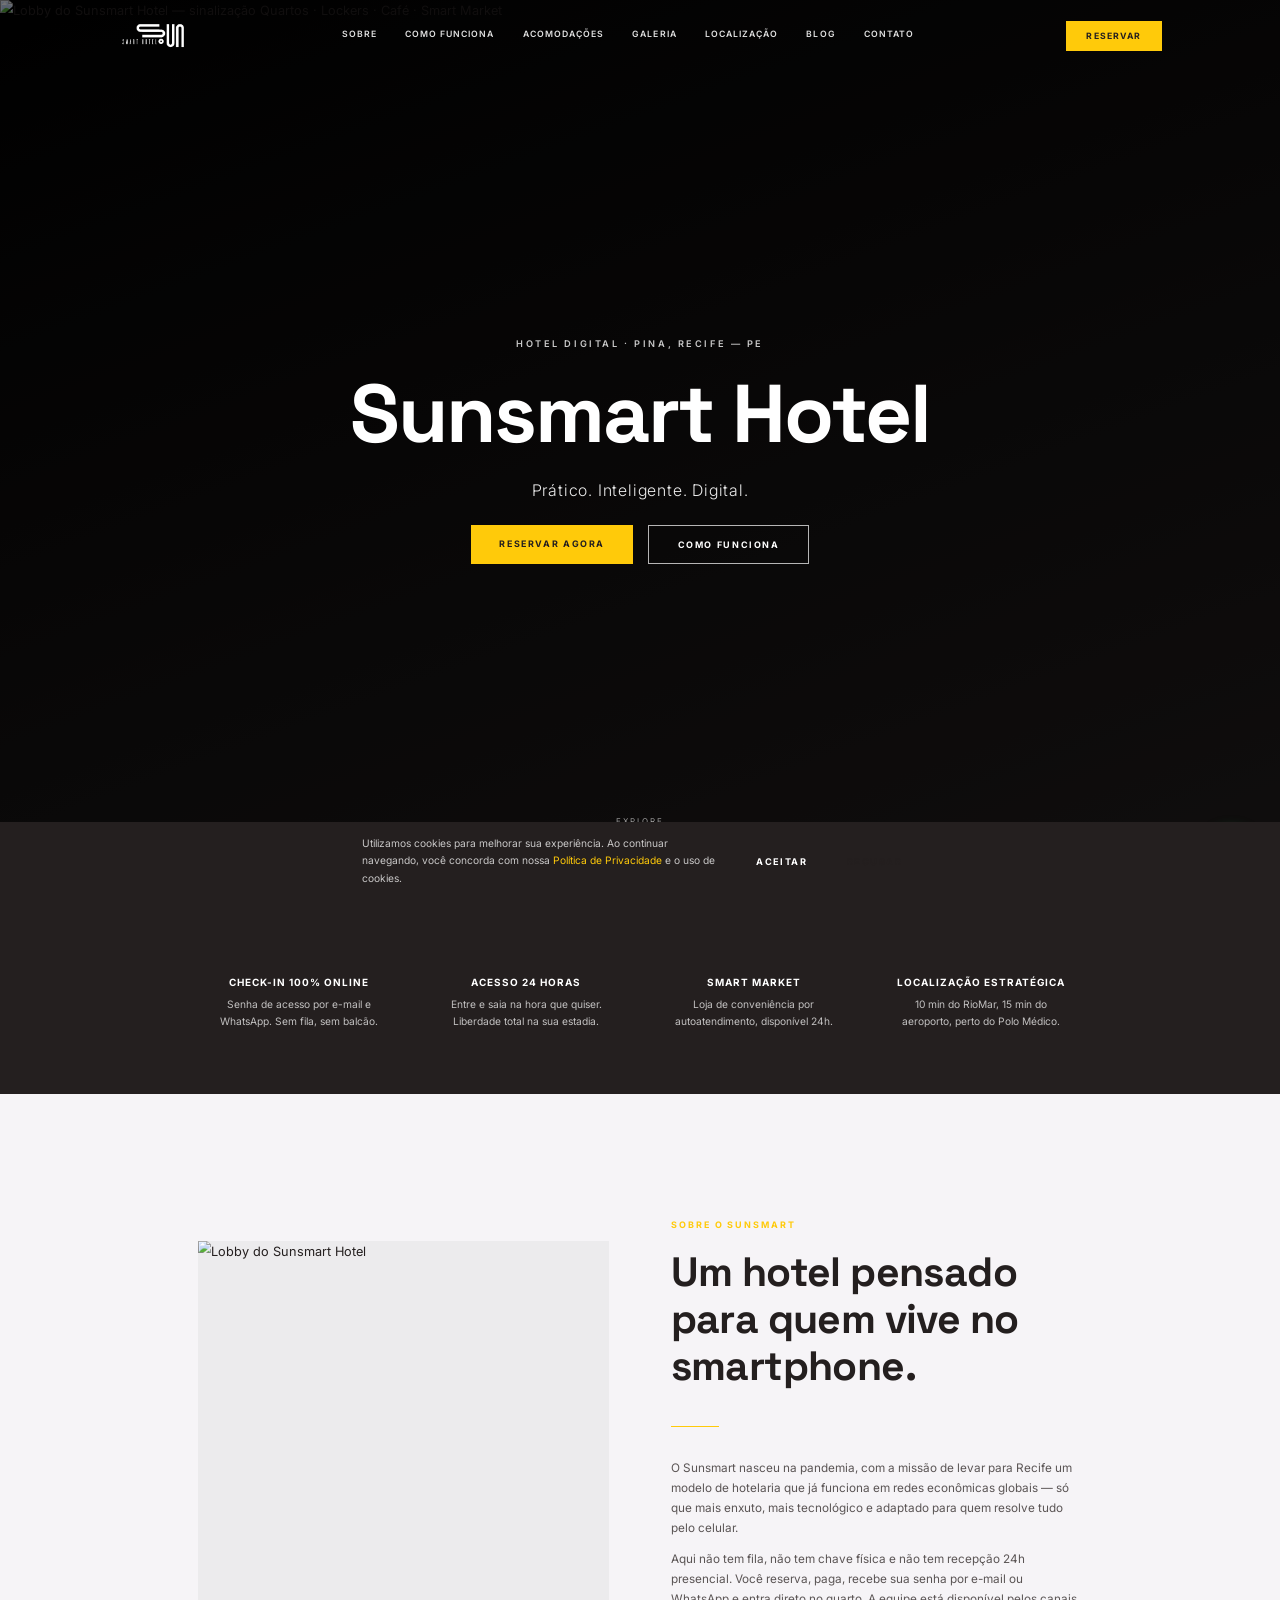
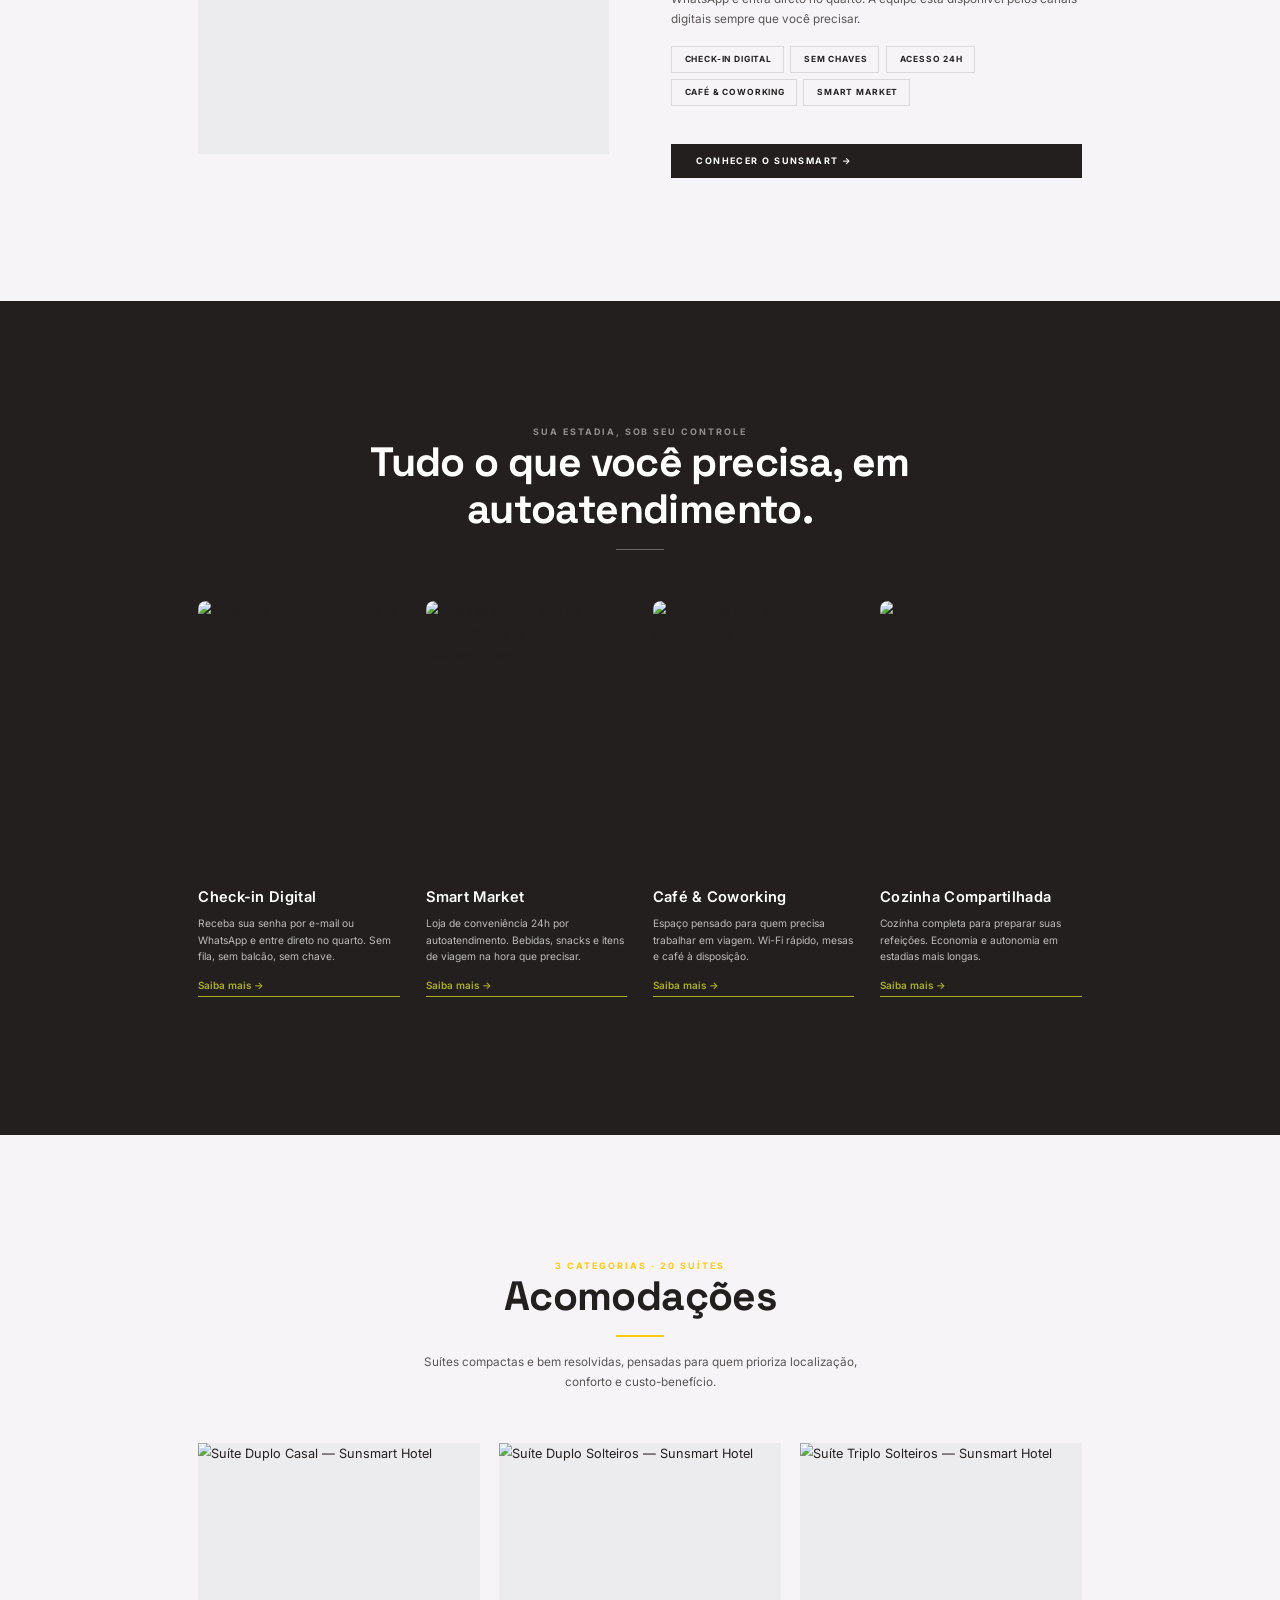
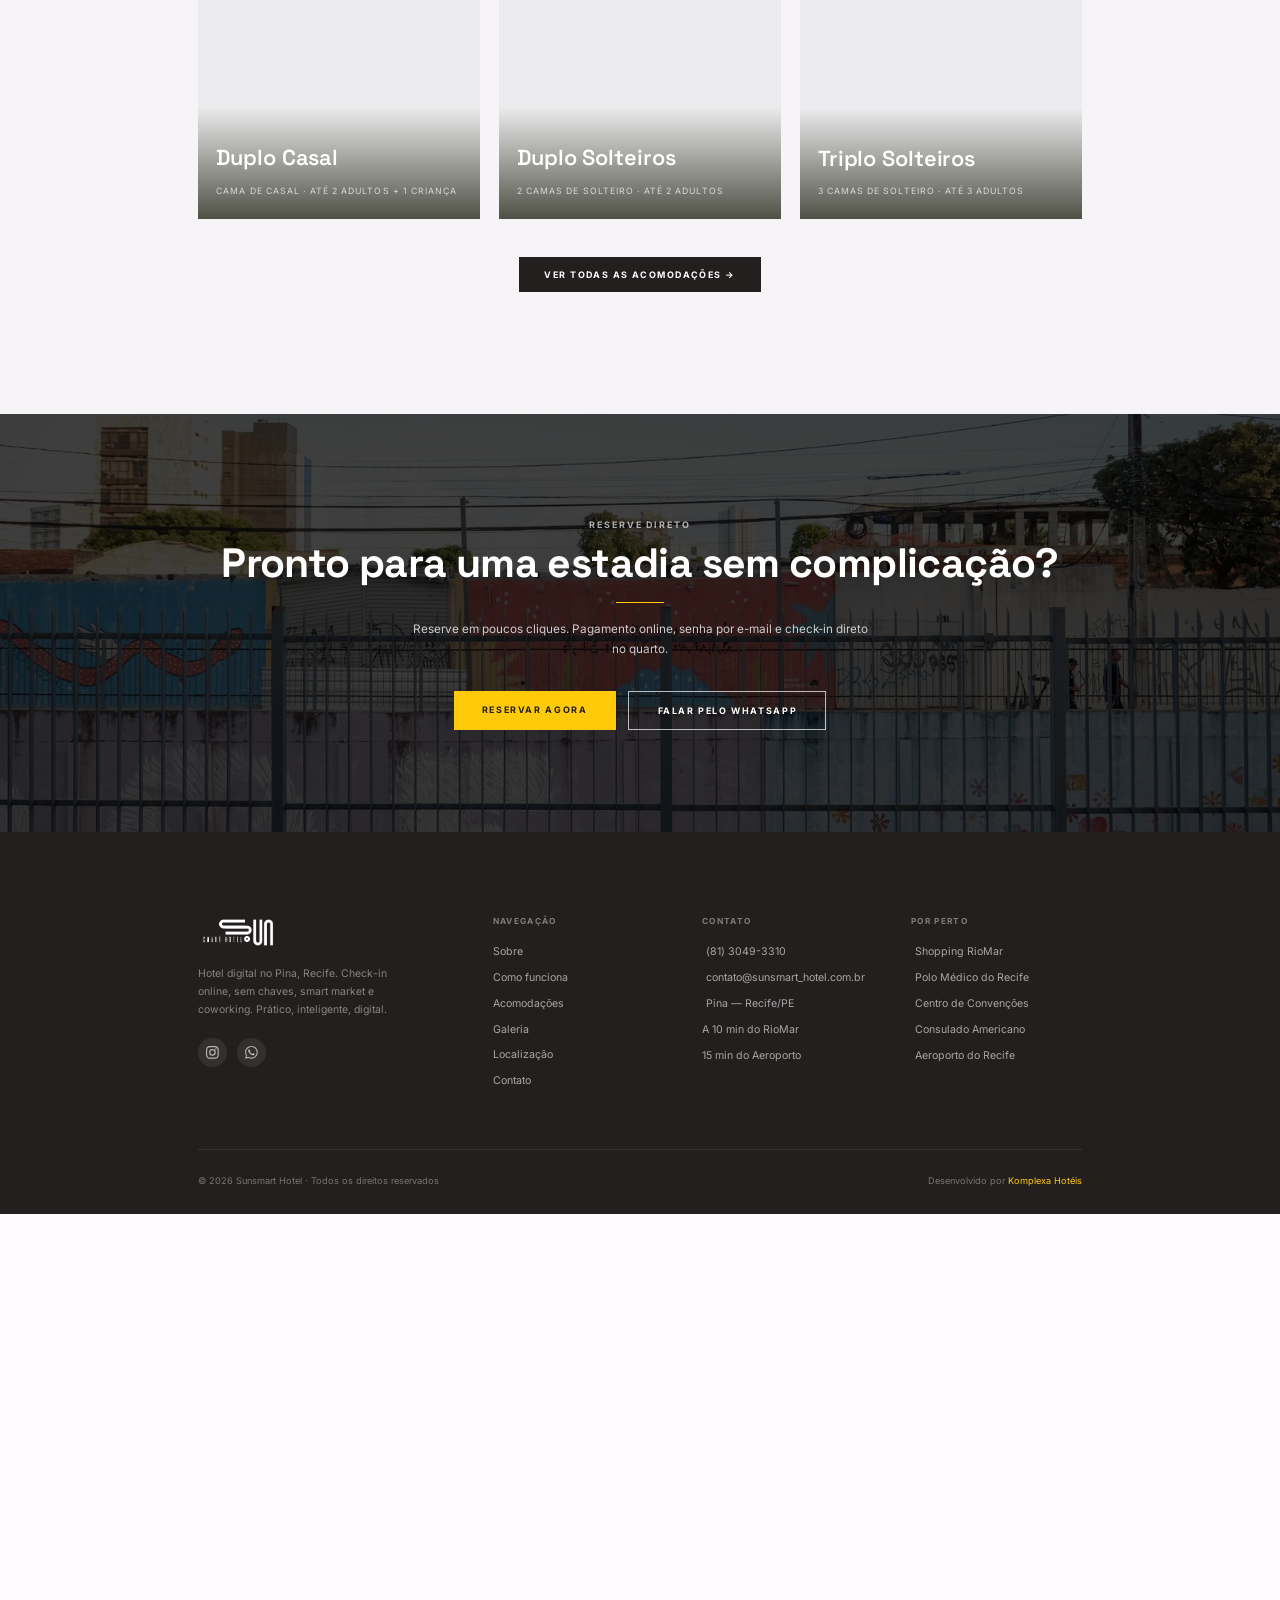
==== index.html @ 0a9ee451 "feat(cta): foto noturna do Sunsmart em todas as dobras de CTA - Gera assets/img/cta-hero.jpg (1600px" ====
<!DOCTYPE html>
<html lang="pt-BR">

<head>
  <meta charset="UTF-8">
  <meta name="viewport" content="width=device-width, initial-scale=1.0">
  <link rel="icon" type="image/svg+xml" href="favicon.svg">
  <title>Sunsmart Hotel | Hotel Digital no Pina, Recife — PE</title>
  <meta name="description"
    content="Hotel digital no Pina, Recife. Check-in 100% online, sem chaves, acesso 24h, smart market, café & coworking. A 10 min do RioMar e 15 min do aeroporto. Reserve direto.">
  <meta property="og:title" content="Sunsmart Hotel | Hotel Digital no Pina, Recife — PE">
  <meta property="og:description"
    content="Hotel digital no Pina, Recife. Check-in 100% online, sem chaves, smart market e coworking. Reserve direto.">
  <meta property="og:image" content="https://www.sunsmarthotel.com.br/assets/img/fotos/01_Fachada_Entrada/IMG_4641.jpg">
  <meta property="og:url" content="https://www.sunsmarthotel.com.br">
  <meta property="og:type" content="website">
  <link rel="canonical" href="https://www.sunsmarthotel.com.br/">
  <meta name="twitter:card" content="summary_large_image">
  <meta property="og:locale" content="pt_BR">
  <meta name="twitter:image" content="https://www.sunsmarthotel.com.br/assets/img/fotos/01_Fachada_Entrada/IMG_4641.jpg">

  <!-- Schema.org -->

  <!-- GTM HEAD -->
  <!-- Inserir GTM quando disponível -->

  <!-- Fontes -->
  <link rel="preconnect" href="https://fonts.googleapis.com">
  <link rel="preconnect" href="https://fonts.gstatic.com" crossorigin>
  <link
    href="https://fonts.googleapis.com/css2?family=Inter:wght@300;400;500;600;700&family=Space+Grotesk:wght@400;500;600;700&display=swap"
    rel="stylesheet">

  <link rel="stylesheet" type="text/css" href="https://unpkg.com/@phosphor-icons/web@2.1.1/src/thin/style.css">
  <link rel="stylesheet" href="assets/css/style.css?v=7">

  <script type="application/ld+json">
{
  "@context": "https://schema.org",
  "@type": "LodgingBusiness",
  "name": "Sunsmart Hotel",
  "description": "Hotel digital no bairro do Pina, Recife. Check-in 100% online, sem chaves, smart market autoatendimento, café & coworking.",
  "url": "https://www.sunsmarthotel.com.br/",
  "telephone": "+55-81-3049-3310",
  "email": "contato@sunsmart_hotel.com.br",
  "image": "https://www.sunsmarthotel.com.br/assets/img/fotos/01_Fachada_Entrada/IMG_4641.jpg",
  "priceRange": "$",
  "numberOfRooms": 20,
  "amenityFeature": [
    {"@type":"LocationFeatureSpecification","name":"Check-in Digital","value":true},
    {"@type":"LocationFeatureSpecification","name":"Acesso 24 horas","value":true},
    {"@type":"LocationFeatureSpecification","name":"Smart Market","value":true},
    {"@type":"LocationFeatureSpecification","name":"Café & Coworking","value":true},
    {"@type":"LocationFeatureSpecification","name":"Cozinha Compartilhada","value":true},
    {"@type":"LocationFeatureSpecification","name":"Wi-Fi","value":true}
  ],
  "address": {
    "@type": "PostalAddress",
    "addressLocality": "Pina",
    "addressRegion": "Recife - PE",
    "addressCountry": "BR"
  },
  "sameAs": ["https://www.instagram.com/sunsmart_hotel"]
}
</script>
</head>

<body>

  <!-- GTM BODY -->
  <!-- Inserir GTM quando disponível -->

  <!-- ═══ HEADER ═══ -->
  <header class="hdr hero-mode" id="hdr">
    <div class="hdr-inner">
      <a href="index.html" class="logo"><img src="assets/img/logo.png" alt="Sunsmart Hotel" class="logo-img">
      </a>
      <nav class="nav">
        <a href="sobre/">Sobre</a>
        <a href="experiencia/">Como funciona</a>
        <a href="acomodacoes/">Acomodações</a>
        <a href="galeria/">Galeria</a>
        <a href="localizacao/">Localização</a>
        <a href="blog/">Blog</a>
        <a href="contato/">Contato</a>
      </nav>
      <a href="#" onclick="openBooking();return false" class="hdr-btn">Reservar</a>
      <button class="ham" id="ham" aria-label="Menu" aria-expanded="false">
        <span></span><span></span><span></span>
      </button>
    </div>
  </header>

  <div class="mobnav" id="mobnav">
    <a href="sobre/" onclick="closeMob()">Sobre</a>
    <a href="experiencia/" onclick="closeMob()">Como funciona</a>
    <a href="acomodacoes/" onclick="closeMob()">Acomodações</a>
    <a href="galeria/" onclick="closeMob()">Galeria</a>
    <a href="localizacao/" onclick="closeMob()">Localização</a>
    <a href="blog/" onclick="closeMob()">Blog</a>
    <a href="contato/" onclick="closeMob()">Contato</a>
    <a href="#" class="btn-gold" style="margin-top:1rem"
      onclick="closeMob();openBooking();return false">Reservar Agora</a>
  </div>

  <!-- ═══ HERO ═══ -->
  <section class="hero" id="hero">
    <div class="hero-bg">
      <img src="assets/img/fotos/04_Lobby_Hall/IMG_4531.jpg" alt="Lobby do Sunsmart Hotel — sinalização Quartos · Lockers · Café · Smart Market" fetchpriority="high"
        class="loaded">
    </div>
    <div class="hero-ov"></div>
    <div class="hero-c">
      <span class="hero-overline">Hotel Digital · Pina, Recife — PE</span>
      <h1 class="hero-title">Sunsmart Hotel</h1>
      <p class="hero-sub">Prático. Inteligente. Digital.</p>
      <div class="hero-ctas">
        <a href="#" onclick="openBooking();return false" class="btn-gold">Reservar Agora</a>
        <a href="experiencia/" class="btn-outline-w">Como funciona</a>
      </div>
    </div>
    <a href="#strip" class="hero-scroll" aria-label="Explorar">
      <span class="hero-scroll-label">Explore</span>
      <div class="hero-scroll-line"></div>
    </a>
  </section>

  <!-- ═══ STRIP DE HIGHLIGHTS ═══ -->
  <div class="strip" id="strip">
    <div class="container">
      <div class="strip-g">
        <div class="strip-i">
          <div class="s-icon"><i class="ph-thin ph-device-mobile"></i></div>
          <h4>Check-in 100% Online</h4>
          <p>Senha de acesso por e-mail e WhatsApp. Sem fila, sem balcão.</p>
        </div>
        <div class="strip-i">
          <div class="s-icon"><i class="ph-thin ph-clock"></i></div>
          <h4>Acesso 24 horas</h4>
          <p>Entre e saia na hora que quiser. Liberdade total na sua estadia.</p>
        </div>
        <div class="strip-i">
          <div class="s-icon"><i class="ph-thin ph-storefront"></i></div>
          <h4>Smart Market</h4>
          <p>Loja de conveniência por autoatendimento, disponível 24h.</p>
        </div>
        <div class="strip-i">
          <div class="s-icon"><i class="ph-thin ph-map-pin"></i></div>
          <h4>Localização Estratégica</h4>
          <p>10 min do RioMar, 15 min do aeroporto, perto do Polo Médico.</p>
        </div>
      </div>
    </div>
  </div>

  <!-- ═══ SOBRE PREVIEW ═══ -->
  <section style="background:var(--surface)">
    <div class="container">
      <div class="ab-grid">
        <div class="ab-img">
          <img src="assets/img/fotos/04_Lobby_Hall/IMG_4552.jpg" alt="Lobby do Sunsmart Hotel" loading="lazy" class="parallax">
        </div>
        <div class="ab-txt">
          <p class="overline">Sobre o Sunsmart</p>
          <h2>Um hotel pensado para quem vive no smartphone.</h2>
          <div class="divider" style="margin:1.5rem 0"></div>
          <p>O Sunsmart nasceu na pandemia, com a missão de levar para Recife um modelo de hotelaria que já funciona em redes econômicas globais — só que mais enxuto, mais tecnológico e adaptado para quem resolve tudo pelo celular.</p>
          <p>Aqui não tem fila, não tem chave física e não tem recepção 24h presencial. Você reserva, paga, recebe sua senha por e-mail ou WhatsApp e entra direto no quarto. A equipe está disponível pelos canais digitais sempre que você precisar.</p>
          <div class="badges">
            <span class="badge"><i class="ph-thin ph-device-mobile"></i> Check-in Digital</span>
            <span class="badge"><i class="ph-thin ph-key"></i> Sem Chaves</span>
            <span class="badge"><i class="ph-thin ph-clock"></i> Acesso 24h</span>
            <span class="badge"><i class="ph-thin ph-coffee"></i> Café & Coworking</span>
            <span class="badge"><i class="ph-thin ph-storefront"></i> Smart Market</span>
          </div>
          <a href="sobre/" class="btn-green" style="display:inline-block;margin-top:2rem">Conhecer o Sunsmart →</a>
        </div>
      </div>
    </div>
  </section>

  <!-- ═══ COMO FUNCIONA PREVIEW ═══ -->
  <section class="exp-section" style="background:var(--text)">
    <div class="container">
      <div class="sec-head c">
        <p class="overline" style="color:rgba(255,255,255,.5)">Sua estadia, sob seu controle</p>
        <h2 style="color:#fff">Tudo o que você precisa, em autoatendimento.</h2>
        <div class="divider cx" style="background:rgba(255,255,255,.3)"></div>
      </div>
      <div class="exp-cards">
        <div class="exp-card">
          <div class="exp-card-img">
            <img src="assets/img/fotos/03_Acesso_Recepcao_Virtual/IMG_4634.jpg" alt="Recepção virtual com totem de check-in" loading="lazy">
          </div>
          <div class="exp-card-body">
            <h3>Check-in Digital</h3>
            <p>Receba sua senha por e-mail ou WhatsApp e entre direto no quarto. Sem fila, sem balcão, sem chave.</p>
            <a href="experiencia/" class="exp-card-link">Saiba mais →</a>
          </div>
        </div>
        <div class="exp-card">
          <div class="exp-card-img">
            <img src="assets/img/fotos/06_Smart_Market/IMG_4523.jpg" alt="Smart Market — loja de conveniência por autoatendimento" loading="lazy">
          </div>
          <div class="exp-card-body">
            <h3>Smart Market</h3>
            <p>Loja de conveniência 24h por autoatendimento. Bebidas, snacks e itens de viagem na hora que precisar.</p>
            <a href="experiencia/" class="exp-card-link">Saiba mais →</a>
          </div>
        </div>
        <div class="exp-card">
          <div class="exp-card-img">
            <img src="assets/img/fotos/05_Cafe_Coworking/IMG_4473.jpg" alt="Espaço de café e coworking do Sunsmart" loading="lazy">
          </div>
          <div class="exp-card-body">
            <h3>Café & Coworking</h3>
            <p>Espaço pensado para quem precisa trabalhar em viagem. Wi-Fi rápido, mesas e café à disposição.</p>
            <a href="experiencia/" class="exp-card-link">Saiba mais →</a>
          </div>
        </div>
        <div class="exp-card">
          <div class="exp-card-img">
            <img src="assets/img/fotos/07_Cozinha_Comum/IMG_4761.jpg" alt="Cozinha compartilhada equipada" loading="lazy">
          </div>
          <div class="exp-card-body">
            <h3>Cozinha Compartilhada</h3>
            <p>Cozinha completa para preparar suas refeições. Economia e autonomia em estadias mais longas.</p>
            <a href="experiencia/" class="exp-card-link">Saiba mais →</a>
          </div>
        </div>
      </div>
    </div>
  </section>

  <!-- ═══ QUARTOS PREVIEW ═══ -->
  <section style="background:var(--surface)">
    <div class="container">
      <div class="sec-head c">
        <p class="overline">3 Categorias · 20 suítes</p>
        <h2>Acomodações</h2>
        <div class="divider cx"></div>
        <p>Suítes compactas e bem resolvidas, pensadas para quem prioriza localização, conforto e custo-benefício.</p>
      </div>
      <div class="rp-g">
        <a href="acomodacoes/" class="rp-c">
          <img src="assets/img/fotos/11_Quartos/IMG_4884.jpg" alt="Suíte Duplo Casal — Sunsmart Hotel" loading="lazy">
          <div class="rp-info">
            <h3>Duplo Casal</h3>
            <span>Cama de casal · até 2 adultos + 1 criança</span>
          </div>
        </a>
        <a href="acomodacoes/" class="rp-c">
          <img src="assets/img/fotos/11_Quartos/IMG_4972.jpg" alt="Suíte Duplo Solteiros — Sunsmart Hotel" loading="lazy">
          <div class="rp-info">
            <h3>Duplo Solteiros</h3>
            <span>2 camas de solteiro · até 2 adultos</span>
          </div>
        </a>
        <a href="acomodacoes/" class="rp-c">
          <img src="assets/img/fotos/11_Quartos/IMG_5036.jpg" alt="Suíte Triplo Solteiros — Sunsmart Hotel" loading="lazy">
          <div class="rp-info">
            <h3>Triplo Solteiros</h3>
            <span>3 camas de solteiro · até 3 adultos</span>
          </div>
        </a>
      </div>
      <div style="text-align:center;margin-top:3rem">
        <a href="acomodacoes/" class="btn-green">Ver Todas as Acomodações →</a>
      </div>
    </div>
  </section>

  <!-- ═══ CTA SEÇÃO ═══ -->
  <section class="cta-hero">
    <img src="assets/img/cta-hero.jpg" alt="Sunsmart Hotel à noite — Pina, Recife" class="cta-hero-bg loaded">
    <div class="cta-hero-ov"></div>
    <div class="container" style="position:relative;z-index:2;text-align:center">
      <p class="overline" style="color:rgba(255,255,255,.65);text-align:center;display:block;margin:0 auto">Reserve direto</p>
      <h2 style="color:#fff;margin:.6rem auto 1rem;text-align:center">Pronto para uma estadia sem complicação?</h2>
      <div class="divider cx" style="background:var(--cta)"></div>
      <p style="color:rgba(255,255,255,.78);margin:1.2rem auto 2.5rem;text-align:center">Reserve em poucos cliques. Pagamento online, senha por e-mail e check-in direto no quarto.</p>
      <div style="display:flex;gap:1rem;justify-content:center;flex-wrap:wrap">
        <a href="#" onclick="openBooking();return false" class="btn-gold">Reservar Agora</a>
        <a class="btn-outline-w" href="https://wa.me/558130493310" target="_blank" rel="noopener">Falar pelo WhatsApp</a>
      </div>
    </div>
  </section>

  <!-- ═══ FOOTER ═══ -->
  <footer>
    <div class="container">
      <div class="ft-grid">
        <div class="ft-brand">
          <a href="index.html" class="logo"><img src="assets/img/logo.png" alt="Sunsmart Hotel" class="logo-img"></a>
          <p>Hotel digital no Pina, Recife. Check-in online, sem chaves, smart market e coworking. Prático, inteligente, digital.</p>
          <div class="ft-social">
            <a href="https://instagram.com/sunsmart_hotel" target="_blank" rel="noopener" aria-label="Instagram">
              <svg width="16" height="16" viewBox="0 0 24 24" fill="currentColor">
                <path
                  d="M12 2.163c3.204 0 3.584.012 4.85.07 3.252.148 4.771 1.691 4.919 4.919.058 1.265.069 1.645.069 4.849 0 3.205-.012 3.584-.069 4.849-.149 3.225-1.664 4.771-4.919 4.919-1.266.058-1.644.07-4.85.07-3.204 0-3.584-.012-4.849-.07-3.26-.149-4.771-1.699-4.919-4.92-.058-1.265-.07-1.644-.07-4.849 0-3.204.013-3.583.07-4.849.149-3.227 1.664-4.771 4.919-4.919 1.266-.057 1.645-.069 4.849-.069zM12 0C8.741 0 8.333.014 7.053.072 2.695.272.273 2.69.073 7.052.014 8.333 0 8.741 0 12c0 3.259.014 3.668.072 4.948.2 4.358 2.618 6.78 6.98 6.98C8.333 23.986 8.741 24 12 24c3.259 0 3.668-.014 4.948-.072 4.354-.2 6.782-2.618 6.979-6.98.059-1.28.073-1.689.073-4.948 0-3.259-.014-3.667-.072-4.947-.196-4.354-2.617-6.78-6.979-6.98C15.668.014 15.259 0 12 0zm0 5.838a6.162 6.162 0 100 12.324 6.162 6.162 0 000-12.324zM12 16a4 4 0 110-8 4 4 0 010 8zm6.406-11.845a1.44 1.44 0 100 2.881 1.44 1.44 0 000-2.881z" />
              </svg>
            </a>
            <a href="https://wa.me/558130493310" target="_blank" rel="noopener" aria-label="WhatsApp">
              <svg width="16" height="16" viewBox="0 0 24 24" fill="currentColor">
                <path
                  d="M17.472 14.382c-.297-.149-1.758-.867-2.03-.967-.273-.099-.471-.148-.67.15-.197.297-.767.966-.94 1.164-.173.199-.347.223-.644.075-.297-.15-1.255-.463-2.39-1.475-.883-.788-1.48-1.761-1.653-2.059-.173-.297-.018-.458.13-.606.134-.133.298-.347.446-.52.149-.174.198-.298.298-.497.099-.198.05-.371-.025-.52-.075-.149-.669-1.612-.916-2.207-.242-.579-.487-.5-.669-.51-.173-.008-.371-.01-.57-.01-.198 0-.52.074-.792.372-.272.297-1.04 1.016-1.04 2.479 0 1.462 1.065 2.875 1.213 3.074.149.198 2.096 3.2 5.077 4.487.709.306 1.262.489 1.694.625.712.227 1.36.195 1.871.118.571-.085 1.758-.719 2.006-1.413.248-.694.248-1.289.173-1.413-.074-.124-.272-.198-.57-.347m-5.421 7.403h-.004a9.87 9.87 0 01-5.031-1.378l-.361-.214-3.741.982.998-3.648-.235-.374a9.86 9.86 0 01-1.51-5.26c.001-5.45 4.436-9.884 9.888-9.884 2.64 0 5.122 1.03 6.988 2.898a9.825 9.825 0 012.893 6.994c-.003 5.45-4.437 9.884-9.885 9.884m8.413-18.297A11.815 11.815 0 0012.05 0C5.495 0 .16 5.335.157 11.892c0 2.096.547 4.142 1.588 5.945L.057 24l6.305-1.654a11.882 11.882 0 005.683 1.448h.005c6.554 0 11.89-5.335 11.893-11.893a11.821 11.821 0 00-3.48-8.413z" />
              </svg>
            </a>
          </div>
        </div>
        <div class="ft-col">
          <h4>Navegação</h4>
          <a href="sobre/">Sobre</a>
          <a href="experiencia/">Como funciona</a>
          <a href="acomodacoes/">Acomodações</a>
          <a href="galeria/">Galeria</a>
          <a href="localizacao/">Localização</a>
          <a href="contato/">Contato</a>
        </div>
        <div class="ft-col">
          <h4>Contato</h4>
          <span><i class="ph-thin ph-phone"></i> (81) 3049-3310</span>
          <span><i class="ph-thin ph-envelope-simple"></i> contato@sunsmart_hotel.com.br</span>
          <span><i class="ph-thin ph-map-pin"></i> Pina — Recife/PE</span>
          <span>A 10 min do RioMar</span>
          <span>15 min do Aeroporto</span>
        </div>
        <div class="ft-col">
          <h4>Por Perto</h4>
          <span><i class="ph-thin ph-shopping-bag"></i> Shopping RioMar</span>
          <span><i class="ph-thin ph-first-aid"></i> Polo Médico do Recife</span>
          <span><i class="ph-thin ph-buildings"></i> Centro de Convenções</span>
          <span><i class="ph-thin ph-bank"></i> Consulado Americano</span>
          <span><i class="ph-thin ph-airplane-takeoff"></i> Aeroporto do Recife</span>
        </div>
      </div>
      <div class="ft-bottom">
        <p>© 2026 Sunsmart Hotel · Todos os direitos reservados</p>
        <p>Desenvolvido por <a href="https://komplexahoteis.com" target="_blank" rel="noopener">Komplexa Hotéis</a></p>
      </div>
    </div>
  </footer>

  <!-- ═══ WHATSAPP BOTÃO FLUTUANTE ═══ -->
  <a class="wa-btn" href="https://wa.me/558130493310" target="_blank" rel="noopener" aria-label="Falar pelo WhatsApp">
    <svg viewBox="0 0 24 24">
      <path
        d="M17.472 14.382c-.297-.149-1.758-.867-2.03-.967-.273-.099-.471-.148-.67.15-.197.297-.767.966-.94 1.164-.173.199-.347.223-.644.075-.297-.15-1.255-.463-2.39-1.475-.883-.788-1.48-1.761-1.653-2.059-.173-.297-.018-.458.13-.606.134-.133.298-.347.446-.52.149-.174.198-.298.298-.497.099-.198.05-.371-.025-.52-.075-.149-.669-1.612-.916-2.207-.242-.579-.487-.5-.669-.51-.173-.008-.371-.01-.57-.01-.198 0-.52.074-.792.372-.272.297-1.04 1.016-1.04 2.479 0 1.462 1.065 2.875 1.213 3.074.149.198 2.096 3.2 5.077 4.487.709.306 1.262.489 1.694.625.712.227 1.36.195 1.871.118.571-.085 1.758-.719 2.006-1.413.248-.694.248-1.289.173-1.413-.074-.124-.272-.198-.57-.347m-5.421 7.403h-.004a9.87 9.87 0 01-5.031-1.378l-.361-.214-3.741.982.998-3.648-.235-.374a9.86 9.86 0 01-1.51-5.26c.001-5.45 4.436-9.884 9.888-9.884 2.64 0 5.122 1.03 6.988 2.898a9.825 9.825 0 012.893 6.994c-.003 5.45-4.437 9.884-9.885 9.884m8.413-18.297A11.815 11.815 0 0012.05 0C5.495 0 .16 5.335.157 11.892c0 2.096.547 4.142 1.588 5.945L.057 24l6.305-1.654a11.882 11.882 0 005.683 1.448h.005c6.554 0 11.89-5.335 11.893-11.893a11.821 11.821 0 00-3.48-8.413z" />
    </svg>
  </a>

  <!-- ═══ COOKIE BANNER ═══ -->
  <div class="ck" id="cookieBanner">
    <div class="ck-in">
      <p>Utilizamos cookies para melhorar sua experiência. Ao continuar navegando, você concorda com nossa <a
          href="#">Política de Privacidade</a> e o uso de cookies.</p>
      <div style="display:flex;gap:.6rem;flex-shrink:0">
        <button class="btn-green" style="font-size:.72rem;padding:.5rem 1.2rem"
          onclick="acceptCookies()">Aceitar</button>
        <button class="btn-outline" style="font-size:.72rem;padding:.5rem 1.2rem"
          onclick="declineCookies()">Recusar</button>
      </div>
    </div>
  </div>

  <script src="assets/js/main.js"></script>
</body>

</html>
---- assets/css/style.css ----
/* ============================================================
   SUNSMART HOTEL — style.css
   Hotel digital · Pina, Recife — PE
   ============================================================ */

/* ── RESET ── */
*, *::before, *::after { margin: 0; padding: 0; box-sizing: border-box; }
html { scroll-behavior: auto; zoom: 0.8; }
body {
  background: var(--bg); color: var(--text);
  font-family: var(--font-body); overflow-x: hidden;
  -webkit-font-smoothing: antialiased; line-height: 1.7;
}
img, video { max-width: 100%; display: block; object-fit: cover; }
a { color: inherit; text-decoration: none; }
button { cursor: pointer; }

/* ── TOKENS ── */
:root {
  --accent:       #241F1F;
  --accent-hover: #000000;
  --accent-rgb:   36, 31, 31;
  --accent-soft:  rgba(36,31,31,.06);
  --cta:          #FFCA0A;
  --cta-hover:    #e6b400;
  --cta-rgb:      255,202,10;
  --bg:           #FEFCFF;
  --bg-rgb:       254,252,255;
  --surface:      #f6f4f7;
  --surface-light:#ecebed;
  --text:         #241F1F;
  --text-muted:   #5a5454;
  --border:       rgba(36,31,31,.12);
  --shadow:       0 4px 24px rgba(0,0,0,.07);
  --shadow-lg:    0 12px 48px rgba(0,0,0,.13);
  --hero-overlay: linear-gradient(to bottom,rgba(20,18,18,.55) 0%,rgba(20,18,18,.65) 40%,rgba(20,18,18,.88) 100%);
  --font-display: 'Space Grotesk', system-ui, sans-serif;
  --font-body:    'Inter', system-ui, sans-serif;
  --space-xs: clamp(.5rem,1vw,.75rem);
  --space-sm: clamp(1rem,2vw,1.5rem);
  --space-md: clamp(2rem,4vw,3rem);
  --space-lg: clamp(4rem,8vw,6rem);
  --space-xl: clamp(6rem,12vw,10rem);
  --space-xxl:clamp(8rem,15vw,14rem);
  --ease: cubic-bezier(.25,.46,.45,.94);
}

/* ── TIPOGRAFIA ── */
h1 { font-family:var(--font-display); font-size:clamp(2.6rem,6vw,5rem); font-weight:700; line-height:1.05; letter-spacing:-.02em; }
h2 { font-family:var(--font-display); font-size:clamp(1.9rem,4vw,3.2rem); font-weight:700; line-height:1.15; letter-spacing:-.015em; }
h3 { font-family:var(--font-display); font-size:clamp(1.2rem,2.2vw,1.7rem); font-weight:600; letter-spacing:-.005em; }
h4 { font-family:var(--font-body); font-size:.78rem; font-weight:700; letter-spacing:.08em; text-transform:uppercase; }
.overline { font-family:var(--font-body); font-size:.7rem; letter-spacing:.22em; text-transform:uppercase; color:var(--cta); font-weight:700; }
p { font-size:clamp(.92rem,1.1vw,1.02rem); line-height:1.7; color:var(--text-muted); max-width:65ch; }

/* ── LAYOUT ── */
section { padding:var(--space-xl) 0; }
.container { max-width:1200px; margin:0 auto; padding:0 clamp(1.5rem,4vw,3rem); }
.sec-head { margin-bottom:clamp(2.5rem,5vw,4rem); }
.sec-head.c { text-align:center; }
.sec-head.c p { margin:0 auto; }

/* ── DIVIDERS ── */
.divider { width:60px; height:1.5px; background:var(--cta); transform-origin:left center; }
.divider.cx { margin:1.2rem auto; transform-origin:center; }

/* ── LAZY LOAD ── */
img { opacity:0; transition:opacity .6s ease; }
img.loaded { opacity:1; }

/* ── PLACEHOLDER QUANDO SEM FOTO ── */
.hero-bg img { background:linear-gradient(160deg,#000000 0%,#241F1F 100%); }
.pg-hero > img { background:linear-gradient(160deg,#000000 0%,#241F1F 60%); }
.ab-img img,.sobre-img-big img,.sobre-img-sm img,.rc-img img,.rp-c img,.gi img,.dp-img img { background:var(--surface-light); }

/* ── BOTÕES ── */
.btn-primary { display:inline-block; background:var(--accent); color:#fff; padding:.85rem 2.2rem; font-family:var(--font-body); font-size:.7rem; letter-spacing:.18em; text-transform:uppercase; font-weight:700; transition:background .3s; border:none; }
.btn-primary:hover { background:var(--accent-hover); }
.btn-gold { display:inline-block; background:var(--cta); color:var(--accent); padding:.85rem 2.2rem; font-family:var(--font-body); font-size:.7rem; letter-spacing:.18em; text-transform:uppercase; font-weight:700; transition:background .3s; border:none; }
.btn-gold:hover { background:var(--cta-hover); }
.btn-green { display:inline-block; background:var(--accent); color:#fff; padding:.75rem 2rem; font-family:var(--font-body); font-size:.7rem; letter-spacing:.16em; text-transform:uppercase; font-weight:700; transition:background .3s; border:none; }
.btn-green:hover { background:var(--accent-hover); }
.btn-outline { display:inline-block; background:transparent; color:var(--accent); padding:.75rem 2rem; font-family:var(--font-body); font-size:.7rem; letter-spacing:.16em; text-transform:uppercase; font-weight:700; border:1.5px solid var(--accent); transition:all .3s; }
.btn-outline:hover { background:var(--accent); color:#fff; }
.btn-outline-w { display:inline-block; background:transparent; color:#fff; padding:.85rem 2.2rem; font-family:var(--font-body); font-size:.7rem; letter-spacing:.18em; text-transform:uppercase; font-weight:700; border:1.5px solid rgba(255,255,255,.7); transition:all .3s; }
.btn-outline-w:hover { background:#fff; color:var(--accent); }

/* ── HEADER ── */
.hdr { position:fixed; top:0; left:0; right:0; z-index:1000; padding:1.5rem 0; transition:all .4s var(--ease); }
.hdr.hero-mode { background:transparent; }
.hdr.solid { background:rgba(var(--bg-rgb),.97); backdrop-filter:blur(20px); padding:.9rem 0; box-shadow:0 1px 0 var(--border); }
.hdr-inner { max-width:1400px; margin:0 auto; padding:0 clamp(1.5rem,4vw,3rem); display:flex; align-items:center; justify-content:space-between; }
.logo { font-family:var(--font-display); font-size:1.4rem; font-weight:700; letter-spacing:-.01em; color:#fff; transition:color .4s; display:flex; align-items:center; }
.logo .logo-img { height:42px; width:auto; opacity:1; filter:brightness(0) invert(1); transition:filter .4s; }
.hdr.solid .logo { color:var(--accent); }
.hdr.solid .logo .logo-img { filter:none; }
.nav { display:flex; gap:2.2rem; }
.nav a { font-family:var(--font-body); font-size:.68rem; letter-spacing:.12em; text-transform:uppercase; font-weight:600; color:rgba(255,255,255,.88); position:relative; padding-bottom:4px; transition:color .3s; }
.hdr.solid .nav a { color:var(--text); }
.nav a::after { content:''; position:absolute; bottom:0; left:0; width:0; height:1px; background:var(--cta); transition:width .3s; }
.nav a:hover::after { width:100%; }
.hdr-btn { background:var(--cta); color:var(--accent); border:none; padding:.6rem 1.6rem; font-family:var(--font-body); font-size:.68rem; letter-spacing:.14em; text-transform:uppercase; font-weight:700; cursor:pointer; transition:background .3s; text-decoration:none; display:inline-block; }
.hdr-btn:hover { background:var(--cta-hover); }
.ham { display:none; flex-direction:column; gap:5px; background:none; border:none; cursor:pointer; padding:.5rem; }
.ham span { width:26px; height:1.5px; background:#fff; transition:all .3s; }
.hdr.solid .ham span { background:var(--text); }
.ham.open span:nth-child(1) { transform:rotate(45deg) translate(5px,4px); }
.ham.open span:nth-child(2) { opacity:0; }
.ham.open span:nth-child(3) { transform:rotate(-45deg) translate(5px,-4px); }
.mobnav { position:fixed; inset:0; z-index:999; background:var(--bg); display:flex; flex-direction:column; align-items:center; justify-content:center; gap:1.8rem; opacity:0; visibility:hidden; transition:all .4s var(--ease); padding:2rem; }
.mobnav.open { opacity:1; visibility:visible; }
.mobnav a { font-family:var(--font-display); font-size:clamp(1.4rem,3.5vw,2rem); font-weight:700; letter-spacing:-.01em; color:var(--text); transition:color .2s; }
.mobnav a:hover { color:var(--accent); }
.mobnav .btn-gold { font-family:var(--font-body)!important; font-size:.75rem!important; letter-spacing:.18em!important; padding:.85rem 2rem!important; }

/* ── HERO ── */
/* ── HERO ── */
.hero { position:relative; height:calc(100vh / 0.8); min-height:600px; display:flex; flex-direction:column; align-items:center; justify-content:center; overflow:hidden; }
.hero-bg { position:absolute; inset:0; }
.hero-bg img { width:100%; height:100%; object-fit:cover; opacity:1; }
.hero-ov { position:absolute; inset:0; background:rgba(0,0,0,.55); }
.hero-c { position:relative; z-index:2; display:flex; flex-direction:column; align-items:center; text-align:center; padding:0 clamp(1.5rem,4vw,3rem); width:100%; gap:clamp(1.4rem,3vh,2.2rem); }
.hero-overline { font-family:var(--font-body); font-size:.72rem; letter-spacing:.28em; text-transform:uppercase; color:rgba(255,255,255,.78); font-weight:600; display:block; margin:0; }
.hero-title { font-family:var(--font-display); font-size:clamp(3rem,8vw,6.5rem); font-weight:700; line-height:1; color:#fff; margin:0; letter-spacing:-.025em; }
.hero-divider { width:50px; height:1.5px; background:var(--cta); margin:0; display:none; }
.hero-sub { font-family:var(--font-body); font-size:clamp(1rem,1.6vw,1.25rem); color:rgba(255,255,255,.92); letter-spacing:.05em; font-weight:300; margin:0; }
.hero-ctas { display:flex; gap:1.2rem; justify-content:center; flex-wrap:wrap; margin:0; }
.hero-scroll { position:absolute; bottom:2.5rem; left:50%; transform:translateX(-50%); z-index:2; display:flex; flex-direction:column; align-items:center; gap:.6rem; color:rgba(255,255,255,.6); text-decoration:none; transition:color .3s; }
.hero-scroll:hover { color:rgba(255,255,255,.95); }
.hero-scroll-label { font-family:var(--font-body); font-size:.62rem; letter-spacing:.22em; text-transform:uppercase; }
.hero-scroll-line { width:1px; height:40px; background:rgba(255,255,255,.45); animation:scrollPulse 2s ease-in-out infinite; }
@keyframes scrollPulse { 0%,100%{opacity:.3} 50%{opacity:1} }
.scroll-hint { position:absolute; bottom:2.5rem; left:50%; transform:translateX(-50%); display:flex; flex-direction:column; align-items:center; gap:.5rem; z-index:2; }
.scroll-hint span { font-family:var(--font-body); font-size:.62rem; letter-spacing:.2em; text-transform:uppercase; color:rgba(255,255,255,.55); }
.scl { width:1px; height:50px; background:linear-gradient(to bottom,rgba(255,255,255,.5),transparent); animation:scrollPulse 1.8s ease-in-out infinite; }
@keyframes scrollPulse { 0%,100%{opacity:.3} 50%{opacity:1} }

/* HQ Beds booking widget wrapper */
.hqbeds-wrap { background:rgba(255,255,255,.97); padding:1rem 1.5rem; max-width:380px; margin:0 auto; box-shadow:0 8px 32px rgba(0,0,0,.22); display:flex; justify-content:center; align-items:center; }

/* ── STRIP ── */
.strip { background:var(--accent); padding:clamp(2.5rem,5vw,4rem) 0; }
.strip-g { display:grid; grid-template-columns:repeat(4,1fr); gap:2rem; text-align:center; }
.strip-i { padding:1rem; }
.s-icon { font-size:2rem; margin-bottom:.8rem; color:#fff; }
.s-icon i { font-size:2.2rem; }
.strip-i h4 { color:#fff; font-size:.78rem; letter-spacing:.1em; margin-bottom:.4rem; }
.strip-i p { color:rgba(255,255,255,.72); font-size:.8rem; max-width:100%; line-height:1.65; }

/* ── SOBRE PREVIEW ── */
.ab-grid { display:grid; grid-template-columns:1fr 1fr; gap:clamp(3rem,6vw,6rem); align-items:center; }
.ab-img { position:relative; overflow:hidden; aspect-ratio:4/5; }
.ab-img img { width:100%; height:100%; object-fit:cover; }
.ab-txt { display:flex; flex-direction:column; gap:.9rem; }
.ab-txt h2 { margin:.4rem 0; }
.badges { display:flex; flex-wrap:wrap; gap:.5rem; margin-top:.4rem; }
.badge { display:inline-block; padding:.3rem .85rem; border:1px solid var(--border); font-size:.66rem; letter-spacing:.1em; text-transform:uppercase; color:var(--accent); font-weight:700; }

/* ── CTA HERO ── */
.cta-hero { position:relative; overflow:hidden; padding:clamp(5rem,10vw,8rem) 0; }
.cta-hero-bg { position:absolute; inset:0; width:100%; height:100%; object-fit:cover; }
.cta-hero-ov { position:absolute; inset:0; background:rgba(0,0,0,.75); }

/* ── EXPERIÊNCIAS PREVIEW ── */
.exp-section { background:#1a4922; }
.exp-cards { display:grid; grid-template-columns:repeat(4,1fr); gap:2rem; margin-top:clamp(2rem,4vw,3rem); }
.exp-card { display:flex; flex-direction:column; }
.exp-card-img { overflow:hidden; border-radius:10px; aspect-ratio:3/4; }
.exp-card-img img { width:100%; height:100%; object-fit:cover; transition:transform .5s var(--ease); }
.exp-card:hover .exp-card-img img { transform:scale(1.05); }
.exp-card-body { padding:1.2rem 0; display:flex; flex-direction:column; gap:.4rem; }
.exp-card-body h3 { font-family:var(--font-body); font-size:1.15rem; margin:0; color:#fff; font-weight:600; letter-spacing:.02em; }
.exp-card-body p { font-size:.8rem; color:rgba(255,255,255,.7); line-height:1.6; margin:0; }
.exp-card-link { display:inline-block; margin-top:.6rem; font-size:.78rem; font-weight:600; color:#adb11d; text-decoration:none; border-bottom:2px solid #adb11d; padding-bottom:2px; transition:color .3s; }
.exp-card-link:hover { color:var(--accent); border-color:var(--accent); }

.aud-grid { display:grid; grid-template-columns:repeat(3,1fr); gap:1.25rem; }
.aud-card { position:relative; overflow:hidden; border-radius:10px; aspect-ratio:3/4; }
.aud-card img { width:100%; height:100%; object-fit:cover; transition:transform .7s var(--ease); display:block; }
.aud-card:hover img { transform:scale(1.06); }
.aud-ov { position:absolute; inset:0; background:linear-gradient(to top, rgba(0,0,0,.72) 0%, rgba(0,0,0,.2) 50%, rgba(0,0,0,0) 100%); pointer-events:none; }
.aud-label { position:absolute; left:0; right:0; bottom:clamp(1.2rem,3vw,2rem); text-align:center; color:#fff; font-family:var(--font-display); font-size:clamp(1.3rem,2.5vw,1.9rem); font-weight:700; line-height:1.1; letter-spacing:-.01em; text-shadow:0 2px 12px rgba(0,0,0,.5); padding:0 1rem; }

/* ── QUARTOS PREVIEW ── */
.rp-g { display:grid; grid-template-columns:repeat(3,1fr); gap:1.5rem; margin-top:clamp(2.5rem,5vw,4rem); }
.rp-g-4 { grid-template-columns:repeat(4,1fr); }
.rp-c { position:relative; overflow:hidden; aspect-ratio:3/4; display:block; }
.rp-c img { width:100%; height:100%; object-fit:cover; transition:transform .7s var(--ease); }
.rp-c:hover img { transform:scale(1.07); }
.rp-info { position:absolute; bottom:0; left:0; right:0; padding:2.5rem 1.4rem 1.4rem; background:linear-gradient(to top,rgba(35,37,22,.78),transparent); color:#fff; }
.rp-info h3 { color:#fff; margin-bottom:.2rem; }
.rp-info span { font-size:.68rem; letter-spacing:.12em; text-transform:uppercase; color:rgba(255,255,255,.72); }

/* ── PAGE HERO (subpáginas) ── */
.pg-hero { position:relative; height:55vh; min-height:380px; display:flex; align-items:flex-end; overflow:hidden; }
.pg-hero > img { position:absolute; inset:0; width:100%; height:115%; object-fit:cover; }
.pg-hero::after { content:''; position:absolute; inset:0; background:linear-gradient(to top,rgba(35,37,22,.72) 0%,rgba(35,37,22,.18) 60%,transparent 100%); }
.pg-hero-c { position:relative; z-index:2; color:#fff; padding:3rem clamp(1.5rem,4vw,3rem); max-width:1400px; margin:0 auto; width:100%; }
.pg-hero-c .overline { color:rgba(255,255,255,.72); margin-bottom:.5rem; display:block; }
.pg-hero-c h1 { font-size:clamp(2.5rem,6vw,5rem); color:#fff; }

/* ── ACOMODAÇÕES ── */
.fbr { display:flex; gap:.5rem; flex-wrap:wrap; margin-bottom:3rem; justify-content:center; }
.fbtn { background:transparent; border:1.5px solid var(--border); padding:.5rem 1.4rem; font-family:var(--font-body); font-size:.68rem; letter-spacing:.12em; text-transform:uppercase; font-weight:700; color:var(--text-muted); cursor:pointer; transition:all .3s; }
.fbtn:hover,.fbtn.active { background:var(--accent); border-color:var(--accent); color:#fff; }
.rm-g { display:grid; grid-template-columns:repeat(3,1fr); gap:2rem; }
.rc { background:var(--surface); box-shadow:var(--shadow); overflow:hidden; transition:transform .4s var(--ease),box-shadow .4s; }
.rc:hover { transform:translateY(-6px); box-shadow:var(--shadow-lg); }
.rc-img { position:relative; overflow:hidden; aspect-ratio:4/3; }
.rc-img img { width:100%; height:100%; object-fit:cover; transition:transform .6s var(--ease); }
.rc:hover .rc-img img { transform:scale(1.06); }
.rc-tag { position:absolute; top:1rem; left:1rem; background:var(--accent); color:#fff; padding:.25rem .75rem; font-size:.62rem; letter-spacing:.12em; text-transform:uppercase; font-weight:700; }
.rc-b { padding:1.4rem 1.6rem; }
.rc-b h3 { font-size:clamp(1rem,1.8vw,1.5rem); margin-bottom:.5rem; }
.rc-b p { font-size:.86rem; margin-bottom:.8rem; max-width:100%; }
.rc-feats { display:flex; flex-wrap:wrap; gap:.35rem; margin-bottom:1rem; }
.rc-feat { font-size:.62rem; letter-spacing:.08em; text-transform:uppercase; font-weight:700; color:var(--accent); padding:.2rem .55rem; border:1px solid rgba(var(--accent-rgb),.25); }
.rc-wa { display:flex; align-items:center; gap:.5rem; color:#25D366; font-size:.7rem; letter-spacing:.1em; text-transform:uppercase; font-weight:700; cursor:pointer; background:none; border:none; transition:opacity .2s; margin-top:.5rem; }
.rc-wa:hover { opacity:.75; }

/* ── GALERIA ── */
.gal-g { display:grid; grid-template-columns:repeat(4,1fr); gap:.8rem; }
.gi { overflow:hidden; aspect-ratio:1; cursor:pointer; }
.gi.tall { grid-row:span 2; aspect-ratio:auto; }
.gi img { width:100%; height:100%; object-fit:cover; transition:transform .6s var(--ease); }
.gi:hover img { transform:scale(1.06); }
#lb { position:fixed; inset:0; z-index:9999; background:rgba(0,0,0,.95); display:flex; align-items:center; justify-content:center; opacity:0; visibility:hidden; transition:all .35s var(--ease); }
#lb.open { opacity:1; visibility:visible; }
#lbImg { max-width:90vw; max-height:85vh; object-fit:contain; opacity:1; }
.lb-close { position:absolute; top:1.5rem; right:1.5rem; background:none; border:none; color:#fff; font-size:2rem; cursor:pointer; opacity:.7; transition:opacity .2s; }
.lb-close:hover { opacity:1; }
.lb-nav { position:absolute; top:50%; transform:translateY(-50%); background:rgba(255,255,255,.1); border:none; color:#fff; width:50px; height:50px; font-size:1.5rem; cursor:pointer; display:flex; align-items:center; justify-content:center; transition:background .2s; }
.lb-nav:hover { background:rgba(255,255,255,.2); }
.lb-prev { left:1rem; }
.lb-next { right:1rem; }
#lbCnt { position:absolute; bottom:1.5rem; left:50%; transform:translateX(-50%); color:rgba(255,255,255,.55); font-size:.75rem; letter-spacing:.1em; }

/* ── LOCALIZAÇÃO ── */
.map-wrap { width:100%; height:460px; overflow:hidden; }
.map-wrap iframe { width:100%; height:100%; border:0; }
.loc-grid { display:grid; grid-template-columns:1fr 1fr; gap:clamp(3rem,6vw,5rem); align-items:start; }
.atrac-list { display:flex; flex-direction:column; gap:.8rem; margin-top:1.5rem; }
.atrac-item { display:flex; align-items:center; gap:1rem; padding:.8rem 1rem; background:var(--surface); box-shadow:var(--shadow); border-left:3px solid var(--cta); }
.atrac-icon { font-size:1.4rem; flex-shrink:0; }
.atrac-info h4 { font-size:.78rem; color:var(--text); margin-bottom:.1rem; }
.atrac-info p { font-size:.78rem; max-width:100%; margin:0; }

/* ── CONTATO ── */
.ct-grid { display:grid; grid-template-columns:1fr 1.2fr; gap:clamp(3rem,6vw,5rem); align-items:start; }
.ct-info { display:flex; flex-direction:column; gap:1.5rem; }
.ct-block { display:flex; gap:1rem; align-items:flex-start; }
.ct-block-icon { width:44px; height:44px; border-radius:50%; background:var(--accent-soft); display:flex; align-items:center; justify-content:center; font-size:1.2rem; flex-shrink:0; margin-top:.2rem; }
.ct-block-txt h4 { font-size:.75rem; color:var(--text); margin-bottom:.3rem; }
.ct-block-txt p { font-size:.88rem; max-width:100%; margin:0; }
.ct-form { background:var(--surface); padding:2.5rem; box-shadow:var(--shadow); }
.fg { display:flex; flex-direction:column; gap:.4rem; margin-bottom:1.2rem; }
.fg label { font-family:var(--font-body); font-size:.65rem; letter-spacing:.12em; text-transform:uppercase; font-weight:700; color:var(--text-muted); }
.fg input,.fg select,.fg textarea { background:var(--bg); border:1px solid var(--border); color:var(--text); padding:.75rem 1rem; font-family:var(--font-body); font-size:.9rem; outline:none; transition:border-color .3s; width:100%; }
.fg input:focus,.fg select:focus,.fg textarea:focus { border-color:var(--accent); }
.fg textarea { resize:vertical; }
.ok-msg { display:none; text-align:center; color:var(--accent); font-weight:700; font-size:.9rem; padding:1rem; }
.ok-msg.show { display:block; }

/* ── SOBRE PAGE ── */
.sobre-hero-txt { display:grid; grid-template-columns:1fr 1fr; gap:clamp(3rem,6vw,6rem); align-items:center; }
.sobre-imgs { display:grid; grid-template-columns:1fr 1fr; gap:1rem; margin-top:clamp(4rem,8vw,7rem); }
.sobre-img-big { grid-column:span 2; aspect-ratio:16/7; overflow:hidden; }
.sobre-img-big img { width:100%; height:100%; object-fit:cover; }
.sobre-img-sm { aspect-ratio:1; overflow:hidden; }
.sobre-img-sm img { width:100%; height:100%; object-fit:cover; }
.dif-g { display:grid; grid-template-columns:repeat(3,1fr); gap:2rem; margin-top:3rem; }
.dif-c { background:var(--surface); padding:2rem; box-shadow:var(--shadow); border-top:3px solid var(--accent); text-align:center; }
.dif-icon { font-size:2.5rem; margin-bottom:1rem; color:var(--accent); }
.dif-icon i { font-size:2.8rem; }
.badge i { font-size:.8rem; vertical-align:middle; margin-right:.15rem; }
.ft-col span i, .loc-icon i, .ni-icon i, .ct-block-icon i { vertical-align:middle; margin-right:.3rem; }
.dif-c h4 { margin-bottom:.6rem; }
.dif-c p { font-size:.86rem; max-width:100%; }

/* ── WHATSAPP ── */
.wa-btn { position:fixed; bottom:2rem; right:2rem; z-index:8000; width:58px; height:58px; border-radius:50%; background:#25D366; color:#fff; border:none; display:flex; align-items:center; justify-content:center; box-shadow:0 4px 20px rgba(37,211,102,.4); cursor:pointer; transition:transform .3s var(--ease); }
.wa-btn:hover { transform:scale(1.1); }
.wa-btn svg { width:28px; height:28px; fill:#fff; }
.wa-modal { display:none; position:fixed; inset:0; z-index:9500; }
.wa-modal.open { display:flex; align-items:flex-end; justify-content:flex-end; padding:0 2rem 5.5rem 2rem; }
/* .wa-box e .wa-modal-box são equivalentes — suporte aos dois nomes */
.wa-box,
.wa-modal-box { background:var(--surface); width:320px; padding:1.8rem; box-shadow:0 12px 50px rgba(0,0,0,.18); border-top:3px solid #25D366; }
.wa-box-hdr,
.wa-modal-header { display:flex; justify-content:space-between; align-items:center; margin-bottom:1.2rem; gap:.8rem; }
.wa-box-hdr h4,
.wa-modal-header h4 { font-size:.74rem; letter-spacing:.1em; text-transform:uppercase; }
.wa-icon { width:36px; height:36px; border-radius:50%; background:#25D366; display:flex; align-items:center; justify-content:center; flex-shrink:0; }
.wa-modal-close { background:none; border:none; font-size:1.4rem; cursor:pointer; color:var(--text-muted); line-height:1; padding:0; margin-left:auto; }
.wa-form-body { display:flex; flex-direction:column; gap:.65rem; }
.wa-form-body .fg { display:flex; flex-direction:column; gap:.2rem; }
.wa-form-body label { font-size:.68rem; letter-spacing:.08em; text-transform:uppercase; font-weight:700; color:var(--text); }
.wa-form-body input { background:var(--surface-light); border:1px solid var(--border); color:var(--text); padding:.55rem .8rem; font-family:var(--font-body); font-size:.88rem; outline:none; transition:border-color .3s; width:100%; }
.wa-form-body input:focus { border-color:var(--accent); }
.wa-form-body .fg-row { display:grid; grid-template-columns:1fr 1fr; gap:.5rem; }
.wa-close { background:none; border:none; color:var(--text-muted); font-size:1.3rem; cursor:pointer; line-height:1; }
.wa-submit { width:100%; background:#25D366; color:#fff; border:none; padding:.85rem; font-family:var(--font-body); font-size:.7rem; letter-spacing:.14em; text-transform:uppercase; font-weight:700; cursor:pointer; transition:background .3s; margin-top:.6rem; }
.wa-submit:hover { background:#1da851; }

/* ── MODAL CAPTURA DE LEAD WHATSAPP (wl-) ── */
.wl-ov { display:none; position:fixed; inset:0; z-index:9500; background:rgba(0,0,0,.35); }
.wl-ov.open { display:flex; align-items:flex-end; justify-content:flex-end; padding:0 2rem 5.5rem 2rem; }
.wl-box { position:relative; background:#fff; width:340px; padding:2.2rem; border-top:3px solid #25D366; box-shadow:0 18px 60px rgba(0,0,0,.18); }
.wl-close { position:absolute; top:.6rem; left:.75rem; background:none; border:none; font-size:1.6rem; line-height:1; color:var(--text-muted); cursor:pointer; padding:.2rem .4rem; }
.wl-close:hover { color:var(--text); }
.wl-hdr { display:flex; align-items:center; gap:.85rem; margin:.2rem 0 1.3rem; }
.wl-icon-circle { width:36px; height:36px; border-radius:50%; background:#25D366; color:#fff; display:flex; align-items:center; justify-content:center; flex-shrink:0; }
.wl-title { font-family:var(--font-body); font-size:.78rem; letter-spacing:.1em; text-transform:uppercase; font-weight:700; color:var(--text); margin:0; }
.wl-sub { font-size:.76rem; color:var(--text-muted); margin:.15rem 0 0; line-height:1.35; }
.wl-form { display:flex; flex-direction:column; gap:.65rem; }
.wl-fg { display:flex; flex-direction:column; gap:.25rem; }
.wl-fg label { font-size:.68rem; letter-spacing:.08em; text-transform:uppercase; font-weight:700; color:var(--text); }
.wl-fg input { background:var(--surface-light); border:1px solid var(--border); color:var(--text); padding:.55rem .8rem; font-family:var(--font-body); font-size:.88rem; outline:none; transition:border-color .3s; width:100%; }
.wl-fg input:focus { border-color:var(--accent); }
.wl-submit { width:100%; background:#25D366; color:#fff; border:none; padding:.85rem; font-family:var(--font-body); font-size:.72rem; letter-spacing:.14em; text-transform:uppercase; font-weight:700; cursor:pointer; transition:background .3s; margin-top:.4rem; }
.wl-submit:hover { background:#1da851; }
.wl-or { display:flex; align-items:center; gap:.7rem; margin:1rem 0 .85rem; color:var(--text-muted); font-size:.64rem; letter-spacing:.15em; text-transform:uppercase; font-weight:700; }
.wl-or::before, .wl-or::after { content:''; flex:1; height:1px; background:var(--border); }
.wl-book { display:block; width:100%; text-align:center; text-decoration:none; background:var(--cta); color:var(--accent); border:none; padding:.85rem; font-family:var(--font-body); font-size:.72rem; letter-spacing:.14em; text-transform:uppercase; font-weight:700; cursor:pointer; transition:background .3s; }
.wl-book:hover { background:var(--cta-hover); }

/* ── MODAL DE RESERVA (Foco Multimídia) ── */
.bk-modal { position:fixed; inset:0; z-index:9500; background:rgba(0,0,0,.55); display:flex; align-items:center; justify-content:center; opacity:0; visibility:hidden; transition:all .3s var(--ease); padding:1rem; }
.bk-modal.open { opacity:1; visibility:visible; }
.bk-modal-box { background:var(--surface); max-width:480px; width:100%; border-radius:12px; overflow:hidden; position:relative; box-shadow:var(--shadow-lg); animation:bkSlideUp .35s var(--ease); }
@keyframes bkSlideUp { from { opacity:0; transform:translateY(24px); } to { opacity:1; transform:translateY(0); } }
.bk-close { position:absolute; top:1rem; right:1rem; background:var(--surface-light); border:none; width:36px; height:36px; border-radius:50%; font-size:1.4rem; cursor:pointer; z-index:2; display:flex; align-items:center; justify-content:center; line-height:1; color:var(--text); transition:background .2s; }
.bk-close:hover { background:var(--border); }
.bk-header { padding:1.5rem 1.8rem 0; display:flex; gap:1rem; align-items:center; }
.bk-header img { border-radius:8px; object-fit:contain; background:var(--surface-light); }
.bk-header h3 { font-family:var(--font-body); font-size:1.05rem; font-weight:700; margin:0 0 .15rem; color:var(--text); letter-spacing:.02em; }
.bk-header p  { font-size:.78rem; color:var(--text-muted); margin:0; line-height:1.4; }
.bk-form { padding:1.3rem 1.8rem 1.6rem; }
.bk-row { display:grid; grid-template-columns:1fr 1fr; gap:.8rem; margin-bottom:.8rem; }
.bk-form .fg { display:flex; flex-direction:column; gap:.3rem; }
.bk-form label { font-size:.68rem; font-weight:700; text-transform:uppercase; letter-spacing:.08em; color:var(--text-muted); }
.bk-form input, .bk-form select { padding:.7rem .8rem; border:1px solid var(--border); border-radius:6px; font-size:.9rem; font-family:var(--font-body); background:var(--bg); min-height:44px; color:var(--text); transition:border-color .2s; outline:none; }
.bk-form input:focus, .bk-form select:focus { border-color:var(--accent); }
.bk-child-ages { display:grid; grid-template-columns:repeat(auto-fill, minmax(110px, 1fr)); gap:.8rem; margin-bottom:.8rem; }
.bk-child-ages .fg { display:flex; flex-direction:column; gap:.3rem; }
.bk-child-ages label { font-size:.64rem; font-weight:700; text-transform:uppercase; letter-spacing:.08em; color:var(--text-muted); }
.bk-child-ages select { padding:.6rem .7rem; border:1px solid var(--border); border-radius:6px; font-size:.88rem; font-family:var(--font-body); background:var(--bg); min-height:42px; }
.bk-submit { width:100%; margin-top:.4rem; background:var(--accent); color:#fff; border:none; padding:.95rem; font-family:var(--font-body); font-size:.78rem; letter-spacing:.14em; text-transform:uppercase; font-weight:700; cursor:pointer; transition:background .3s; border-radius:6px; }
.bk-submit:hover { background:var(--accent-hover); }
.bk-alt { text-align:center; font-size:.8rem; color:var(--text-muted); margin:1rem 0 0; }
.bk-wa-link { color:#25D366; font-weight:700; text-decoration:none; }
.bk-wa-link:hover { text-decoration:underline; }
@media print { .bk-modal { display:none!important; } }
@media(max-width:480px) {
  .bk-row { grid-template-columns:1fr; }
  .bk-header { padding:1.25rem 1.3rem 0; }
  .bk-form { padding:1rem 1.3rem 1.3rem; }
}

/* ── POPUP DESCONTO ── */
.discount-popup { position:fixed; inset:0; z-index:9800; background:rgba(0,0,0,.6); display:flex; align-items:center; justify-content:center; opacity:0; visibility:hidden; transition:all .4s var(--ease); padding:1rem; }
.discount-popup.open { opacity:1; visibility:visible; }
.dp-box { background:var(--bg); max-width:680px; width:100%; display:grid; grid-template-columns:1fr 1fr; overflow:hidden; position:relative; max-height:90vh; }
.dp-close { position:absolute; top:.8rem; right:.8rem; background:rgba(0,0,0,.3); border:none; color:#fff; width:30px; height:30px; border-radius:50%; cursor:pointer; font-size:1.2rem; display:flex; align-items:center; justify-content:center; z-index:2; transition:background .2s; }
.dp-close:hover { background:rgba(0,0,0,.5); }
.dp-content { padding:2.5rem 2rem; display:flex; flex-direction:column; justify-content:center; }
.dp-content h3 { font-family:var(--font-display); font-size:clamp(1.4rem,2.5vw,2rem); font-weight:700; line-height:1.2; margin:.5rem 0 .8rem; letter-spacing:-.015em; }
.dp-highlight { color:var(--cta); }
.dp-sub { font-size:.86rem; color:var(--text-muted); margin-bottom:1.5rem; max-width:100%; }
.dp-field { margin-bottom:.8rem; }
.dp-field input { width:100%; background:var(--surface); border:1px solid var(--border); color:var(--text); padding:.75rem 1rem; font-family:var(--font-body); font-size:.9rem; outline:none; transition:border-color .3s; }
.dp-field input:focus { border-color:var(--accent); }
.dp-btn { width:100%; background:var(--cta); color:var(--accent); border:none; padding:.85rem; font-family:var(--font-body); font-size:.7rem; letter-spacing:.15em; text-transform:uppercase; font-weight:700; cursor:pointer; transition:background .3s; }
.dp-btn:hover { background:var(--cta-hover); }
.dp-disclaimer { font-size:.68rem; color:var(--text-muted); margin-top:.7rem; max-width:100%; }
.dp-disclaimer a { color:var(--cta); }
.dp-img { position:relative; overflow:hidden; }
.dp-img img { width:100%; height:100%; object-fit:cover; }
.dp-img-ov { position:absolute; inset:0; background:linear-gradient(to right,rgba(0,0,0,.3),transparent); }
@media(max-width:600px){ .dp-box{grid-template-columns:1fr} .dp-img{display:none} }

/* ── COOKIE BANNER ── */
.ck { position:fixed; bottom:0; left:0; right:0; z-index:9000; background:var(--text); color:#fff; padding:1rem clamp(1.5rem,4vw,3rem); display:none!important; }
.ck.show { display:flex!important; }
.ck-in { display:flex; align-items:center; justify-content:space-between; gap:1.5rem; max-width:1400px; margin:0 auto; flex-wrap:wrap; }
.ck-in p { font-size:.8rem; color:rgba(255,255,255,.75); max-width:60ch; }
.ck-in a { color:var(--cta); }

/* ── FOOTER ── */
footer { background:var(--text); color:rgba(255,255,255,.8); padding:clamp(4rem,8vw,7rem) 0 2rem; }
.ft-grid { display:grid; grid-template-columns:1.5fr 1fr 1fr 1fr; gap:3rem; margin-bottom:4rem; }
.ft-brand .logo { font-size:1.6rem; color:rgba(255,255,255,.9); display:block; margin-bottom:1rem; }
.ft-brand .logo .logo-img { height:48px; width:auto; filter:brightness(0) invert(1); }
.ft-brand p { font-size:.82rem; color:rgba(255,255,255,.45); max-width:28ch; }
.ft-social { display:flex; gap:.8rem; margin-top:1.5rem; }
.ft-social a { width:36px; height:36px; border-radius:50%; background:rgba(255,255,255,.08); display:flex; align-items:center; justify-content:center; color:rgba(255,255,255,.65); font-size:.9rem; transition:background .2s,color .2s; }
.ft-social a:hover { background:var(--cta); color:var(--accent); }
.ft-col h4 { font-size:.65rem; letter-spacing:.16em; text-transform:uppercase; color:rgba(255,255,255,.42); margin-bottom:1.2rem; font-family:var(--font-body); }
.ft-col a,.ft-col span { display:block; font-size:.83rem; color:rgba(255,255,255,.6); margin-bottom:.6rem; transition:color .2s; }
.ft-col a:hover { color:var(--cta); }
.ft-bottom { border-top:1px solid rgba(255,255,255,.08); padding-top:1.8rem; display:flex; justify-content:space-between; align-items:center; flex-wrap:wrap; gap:1rem; }
.ft-bottom p { font-size:.72rem; color:rgba(255,255,255,.38); max-width:none; }
.ft-bottom a { color:var(--cta); }

/* ── RESPONSIVE ── */
@media(max-width:1024px){
  .rm-g { grid-template-columns:repeat(2,1fr); }
  .ft-grid { grid-template-columns:1fr 1fr; }
  .gal-g { grid-template-columns:repeat(3,1fr); }
  .dif-g { grid-template-columns:1fr 1fr; }
  .strip-g { grid-template-columns:repeat(2,1fr); }
}
@media(max-width:768px){
  .nav { display:none; }
  .ham { display:flex; }
  .hdr-btn { display:none; }
  .ab-grid,.ct-grid,.loc-grid,.sobre-hero-txt { grid-template-columns:1fr; }
  .rp-g, .rp-g-4 { grid-template-columns:1fr 1fr; }
  .exp-cards { grid-template-columns:1fr 1fr; }
  .aud-grid { grid-template-columns:1fr; gap:1rem; }
  .aud-card { aspect-ratio:16/10; }
  .rm-g { grid-template-columns:1fr; }
  .gal-g { grid-template-columns:repeat(2,1fr); }
  .dif-g { grid-template-columns:1fr; }
  .ft-grid { grid-template-columns:1fr; gap:2rem; }
  .sobre-imgs { grid-template-columns:1fr; }
  .sobre-img-big { grid-column:span 1; }
  /* hero widget no mobile */
  /* wa modal full width */
  .wa-modal.open { padding:0 1rem 5rem 1rem; align-items:flex-end; justify-content:center; }
  .wa-box { width:100%!important; max-width:420px; }
  .wl-ov.open { padding:0 1rem 5rem 1rem; justify-content:center; }
  .wl-box { width:100%; max-width:420px; }
  /* contact grid */
  .ct-form .fg-row { grid-template-columns:1fr; }
}
@media(max-width:480px){
  html { zoom:1; }
  .hero { height:100vh; }
  .rp-g { grid-template-columns:1fr; }
  .exp-cards { grid-template-columns:1fr 1fr; gap:1rem; }
  .exp-card-img { aspect-ratio:1/1; }
  .exp-card-body h3 { font-size:1rem; }
  .exp-card-body p { font-size:.88rem; }
  .exp-card-link { font-size:.85rem; }
  .strip-g { grid-template-columns:1fr; }
  .hero-ctas { flex-direction:column; align-items:center; }
  .hero-title { font-size:clamp(3.5rem,15vw,6rem); }
  .wa-btn { bottom:1.2rem; right:1.2rem; }
  .hero-c h1 { font-size:clamp(2.5rem,14vw,4.5rem); }
  .strip-i { padding:.5rem; }
  section { padding:clamp(3rem,8vw,5rem) 0; }
  .ft-bottom { flex-direction:column; text-align:center; gap:.5rem; }
  .rc-b { padding:1rem 1.2rem; }
  .nearby-g { grid-template-columns:repeat(2,1fr)!important; }
  .nearby-item { padding:.9rem .8rem; }
  .wa-modal.open { padding:0 1rem 5rem 1rem; align-items:flex-end; justify-content:center; }
  .wa-box,.wa-modal-box { width:100%!important; max-width:420px; }
}
@media(prefers-reduced-motion:reduce){ *,*::before,*::after{animation-duration:.01ms!important;transition-duration:.01ms!important} }

/* ── NEARBY ATTRACTIONS GRID ── */
.nearby-g { display:grid; gap:1rem; margin-top:2rem; }
.nearby-item { display:flex; flex-direction:column; align-items:center; text-align:center; background:var(--surface); padding:1.2rem 1rem; box-shadow:var(--shadow); gap:.5rem; }
.ni-icon { font-size:1.8rem; }
.nearby-item span { font-size:.82rem; color:var(--text-muted); font-family:var(--font-body); font-weight:600; letter-spacing:.02em; }

/* ── HERO TAG CENTERED ── */

/* ── CTA SECTION UTILITY ── */
.cta-section { text-align:center; }
.cta-section .overline,
.cta-section h2,
.cta-section h3,
.cta-section p { text-align:center; margin-left:auto; margin-right:auto; }

/* ── WA MODAL MOBILE ── */
@media(max-width:768px){
  .wa-modal.open { padding:0 1rem 5rem 1rem; align-items:flex-end; justify-content:center; }
  .wa-box,.wa-modal-box { width:100%!important; max-width:420px; }
}

/* Logo branca no hero (filtro inverte para branco) */
.logo-img { height:70px; width:auto; filter: brightness(0) invert(1); transition: filter .3s; }

/* Logo colorida/original quando header fica sólido */
.hdr.solid .logo-img { filter: none; }

/* ── ANTI-ZOOM MOBILE (iOS) ──
   iOS zooms the page when a focused input has font-size < 16px.
   Forcing 16px on all inputs prevents this without touching user-scalable. */
@media(max-width:768px){
  input, select, textarea {
    font-size: 16px !important;
  }
}

/* ── WA MODAL — Botão Reservar ── */
.wa-reserve-btn {
  display: block;
  width: 100%;
  background: var(--cta);
  color: #fff;
  border: none;
  padding: .75rem;
  font-family: var(--font-body);
  font-size: .7rem;
  letter-spacing: .14em;
  text-transform: uppercase;
  font-weight: 700;
  cursor: pointer;
  transition: background .3s;
  margin-top: .5rem;
  text-align: center;
  text-decoration: none;
}
.wa-reserve-btn:hover { background: var(--cta-hover); }
.wa-divider {
  display: flex;
  align-items: center;
  gap: .8rem;
  margin: .8rem 0 .4rem;
}
.wa-divider::before, .wa-divider::after {
  content: '';
  flex: 1;
  height: 1px;
  background: var(--border);
}
.wa-divider span {
  font-family: var(--font-body);
  font-size: .65rem;
  color: var(--text-muted);
  letter-spacing: .08em;
  text-transform: uppercase;
  white-space: nowrap;
}

/* ═══════════════════════════════════════
   BLOG
   ═══════════════════════════════════════ */

/* ── Page Hero (blog listing) ── */
.page-hero {
  padding: var(--space-xl) 0 var(--space-md);
  text-align: center;
  background: var(--surface);
  margin-top: 72px;
}
.page-hero .overline,
.page-hero p {
  display: block;
  margin-left: auto;
  margin-right: auto;
  text-align: center;
}

/* ── Blog Grid ── */
.blog-grid {
  display: grid;
  grid-template-columns: repeat(auto-fill, minmax(320px, 1fr));
  gap: 2rem;
}

/* ── Blog Card ── */
.blog-card {
  background: var(--surface);
  border: 1px solid var(--border);
  transition: box-shadow .3s var(--ease), transform .3s var(--ease);
  display: flex;
  flex-direction: column;
}
.blog-card:hover {
  box-shadow: var(--shadow-lg);
  transform: translateY(-4px);
}
.blog-card-body {
  padding: 1.8rem;
  display: flex;
  flex-direction: column;
  flex: 1;
}
.blog-card-date {
  font-size: .7rem;
  color: var(--text-muted);
  letter-spacing: .08em;
  text-transform: uppercase;
}
.blog-card-pillar {
  font-size: .6rem;
  font-weight: 700;
  letter-spacing: .14em;
  text-transform: uppercase;
  color: var(--cta);
  margin-left: .8rem;
}
.blog-card-body h3 {
  font-family: var(--font-body);
  font-size: 1.15rem;
  font-weight: 600;
  line-height: 1.4;
  margin: .8rem 0 .6rem;
  color: var(--text);
}
.blog-card-body p {
  font-size: .88rem;
  line-height: 1.7;
  flex: 1;
}
.blog-card-link {
  font-size: .72rem;
  font-weight: 700;
  letter-spacing: .1em;
  text-transform: uppercase;
  color: var(--accent);
  margin-top: 1.2rem;
  display: inline-block;
}
.blog-card:hover .blog-card-link { color: var(--cta); }

/* ── Blog Empty State ── */
.blog-empty {
  text-align: center;
  padding: var(--space-lg) 0;
}
.blog-empty p {
  margin: 0 auto 2rem;
  text-align: center;
}

/* ── Blog Post (article page) ── */
.blog-post {
  padding: var(--space-md) 0 var(--space-lg);
  margin-top: 72px;
}
.blog-post-header {
  max-width: 760px;
  margin: 0 auto var(--space-md);
}
.blog-post-header h1 {
  font-family: var(--font-body);
  font-size: clamp(1.8rem, 4vw, 2.8rem);
  font-weight: 700;
  line-height: 1.25;
  color: var(--text);
  margin: 1rem 0;
}
.blog-breadcrumb {
  font-size: .72rem;
  color: var(--text-muted);
  letter-spacing: .06em;
}
.blog-breadcrumb a { color: var(--accent); }
.blog-breadcrumb a:hover { text-decoration: underline; }
.blog-post-meta {
  display: flex;
  align-items: center;
  gap: .8rem;
  margin-bottom: 1rem;
}
.blog-post-meta time {
  font-size: .72rem;
  color: var(--text-muted);
  letter-spacing: .06em;
}
.blog-post-pillar {
  font-size: .6rem;
  font-weight: 700;
  letter-spacing: .14em;
  text-transform: uppercase;
  color: var(--cta);
}

/* ── Blog Post Content ── */
.blog-post-content {
  max-width: 760px;
  margin: 0 auto;
}
.blog-post-content h2 {
  font-family: var(--font-body);
  font-size: clamp(1.3rem, 2.5vw, 1.7rem);
  font-weight: 700;
  color: var(--text);
  margin: 2.5rem 0 1rem;
  line-height: 1.3;
}
.blog-post-content h3 {
  font-family: var(--font-body);
  font-size: clamp(1.1rem, 2vw, 1.3rem);
  font-weight: 600;
  color: var(--text);
  margin: 2rem 0 .8rem;
  line-height: 1.3;
}
.blog-post-content p {
  margin-bottom: 1.4rem;
  max-width: none;
}
.blog-post-content ul, .blog-post-content ol {
  margin: 0 0 1.4rem 1.5rem;
  color: var(--text-muted);
  font-size: clamp(.92rem, 1.1vw, 1.04rem);
  line-height: 1.85;
}
.blog-post-content li { margin-bottom: .4rem; }
.blog-post-content a {
  color: var(--accent);
  text-decoration: underline;
  text-decoration-color: rgba(91,122,61,.3);
  text-underline-offset: 3px;
  transition: text-decoration-color .3s;
}
.blog-post-content a:hover { text-decoration-color: var(--accent); }
.blog-post-content blockquote {
  border-left: 3px solid var(--cta);
  padding: 1rem 1.5rem;
  margin: 2rem 0;
  background: var(--accent-soft);
  font-style: italic;
  color: var(--text);
}

/* ── Blog CTA Box (inside post) ── */
.blog-cta-box {
  background: var(--accent);
  padding: 2.5rem;
  margin: 3rem 0 2rem;
  text-align: center;
  border-radius: 8px;
}
.blog-cta-box h3 {
  font-family: var(--font-body);
  margin: 0 0 .5rem;
  color: #fff;
}
.blog-cta-box p {
  text-align: center;
  margin: 0 auto 1.2rem;
  color: rgba(255,255,255,.8);
}
.blog-cta-box .btn-green {
  background: #fff;
  color: var(--accent);
}

/* ── Blog Responsive ── */
@media(max-width:640px) {
  .blog-grid { grid-template-columns: 1fr; }
  .blog-card-body { padding: 1.4rem; }
}
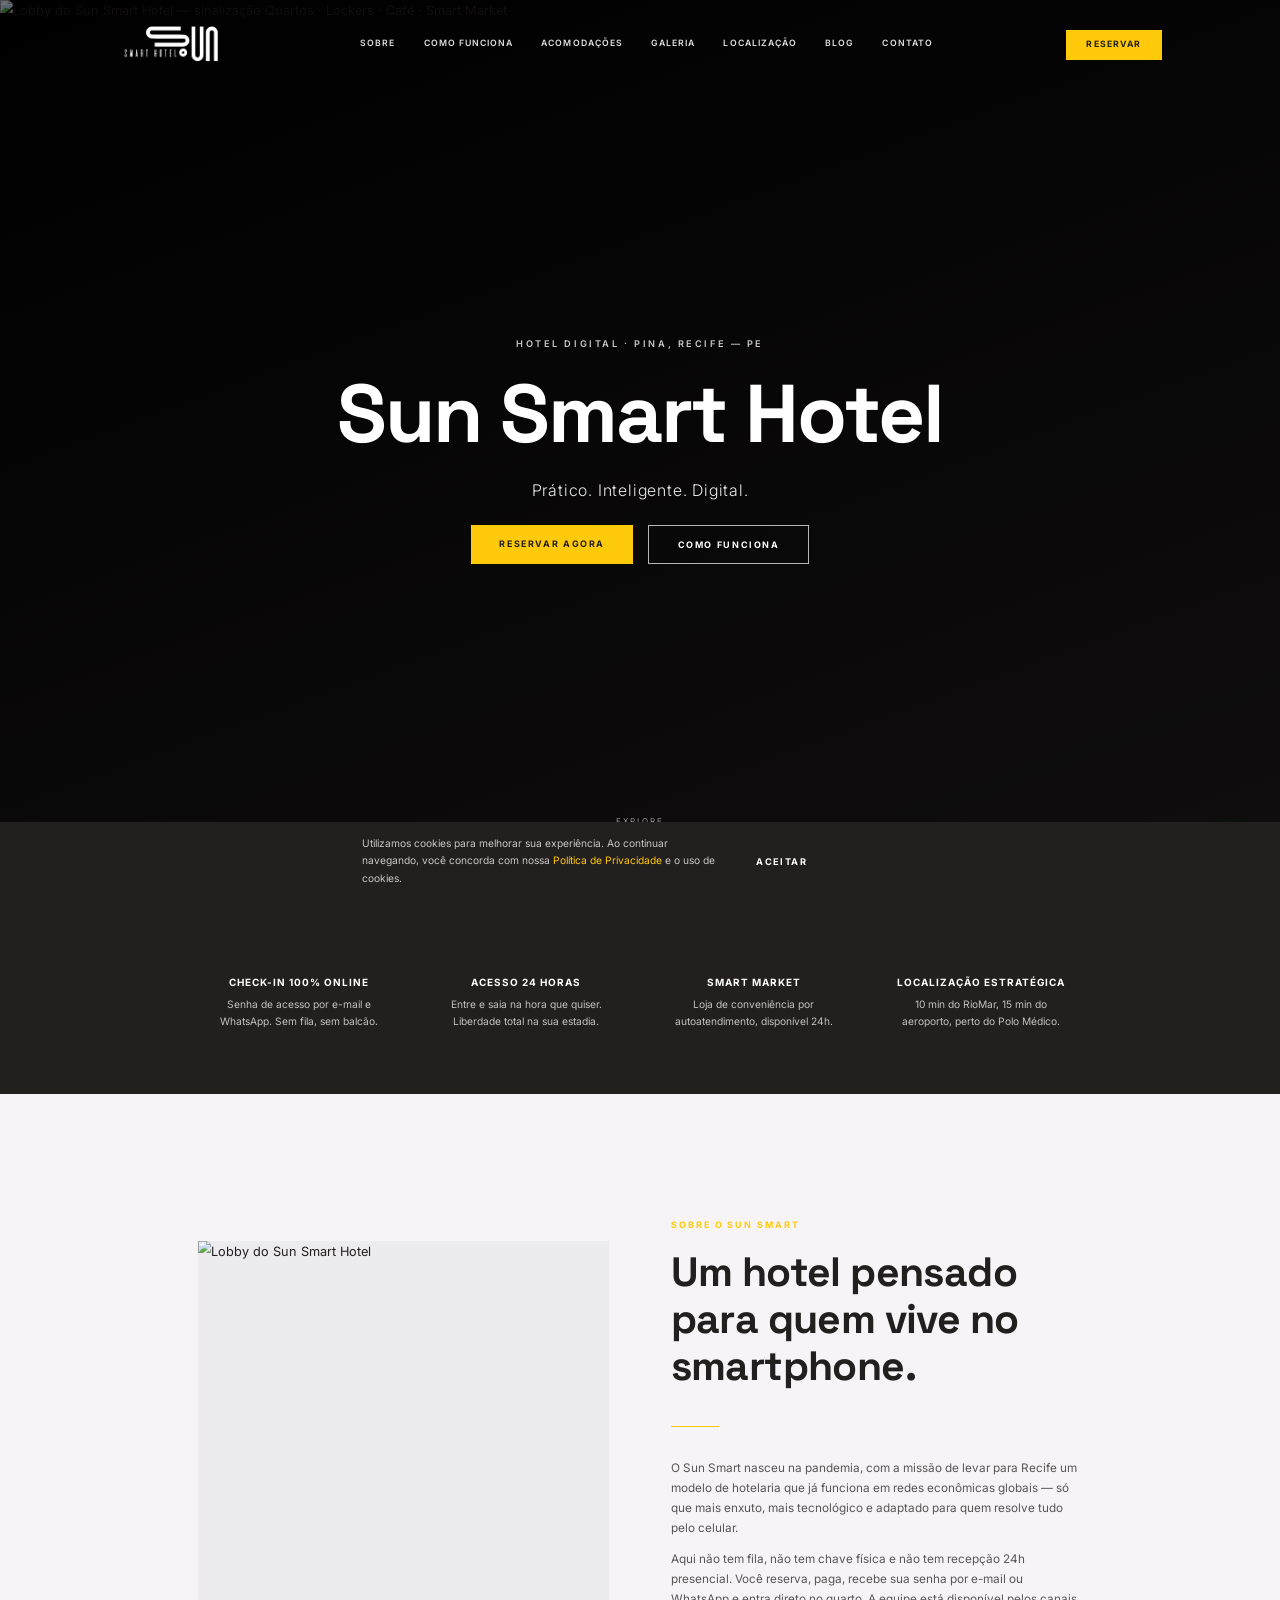
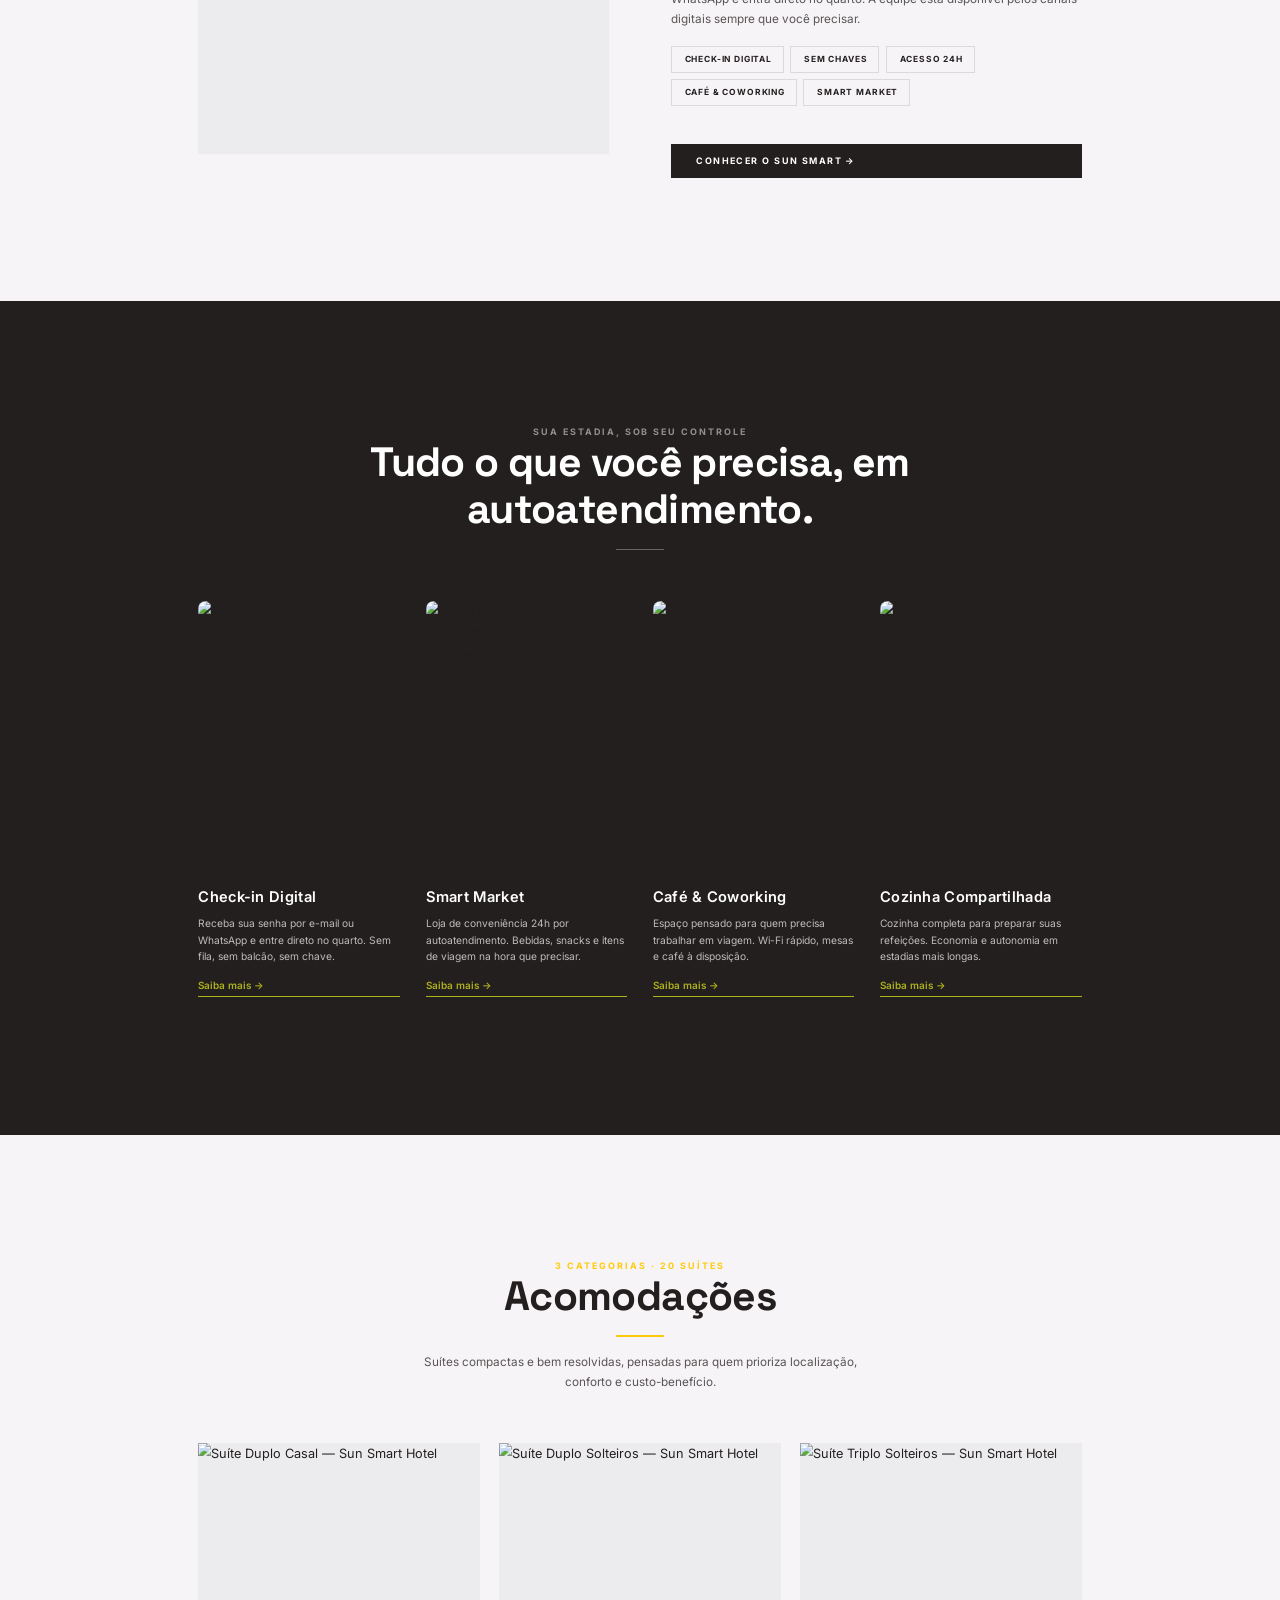
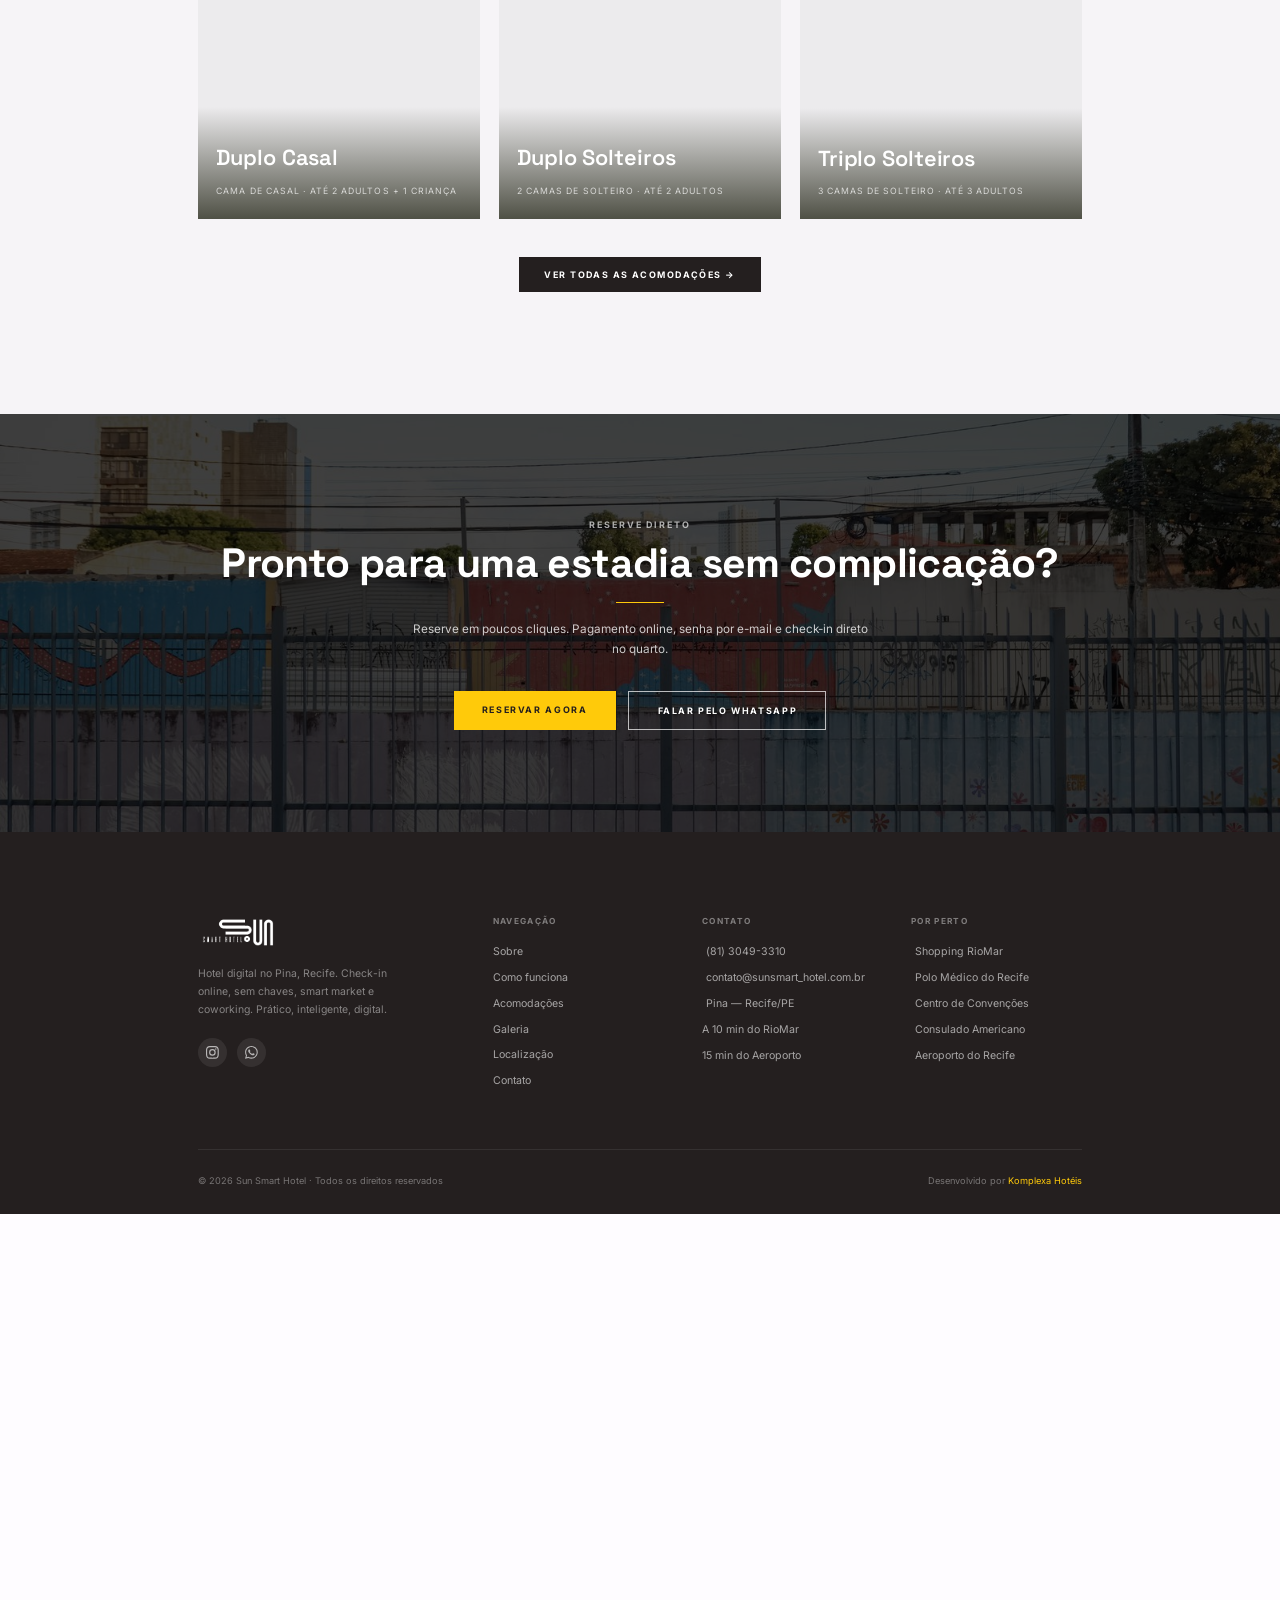
==== commit f922862a: "content: renomeia 'Sunsmart' para 'Sun Smart' em todo o site Aplica grafia oficial da marca (duas pa" ====
--- a/index.html
+++ b/index.html
@@ -4,11 +4,12 @@
 <head>
   <meta charset="UTF-8">
   <meta name="viewport" content="width=device-width, initial-scale=1.0">
-  <link rel="icon" type="image/svg+xml" href="favicon.svg">
-  <title>Sunsmart Hotel | Hotel Digital no Pina, Recife — PE</title>
+  <link rel="icon" type="image/png" sizes="192x192" href="favicon.png">
+  <link rel="icon" sizes="any" href="favicon.ico">
+  <title>Sun Smart Hotel | Hotel Digital no Pina, Recife — PE</title>
   <meta name="description"
     content="Hotel digital no Pina, Recife. Check-in 100% online, sem chaves, acesso 24h, smart market, café & coworking. A 10 min do RioMar e 15 min do aeroporto. Reserve direto.">
-  <meta property="og:title" content="Sunsmart Hotel | Hotel Digital no Pina, Recife — PE">
+  <meta property="og:title" content="Sun Smart Hotel | Hotel Digital no Pina, Recife — PE">
   <meta property="og:description"
     content="Hotel digital no Pina, Recife. Check-in 100% online, sem chaves, smart market e coworking. Reserve direto.">
   <meta property="og:image" content="https://www.sunsmarthotel.com.br/assets/img/fotos/01_Fachada_Entrada/IMG_4641.jpg">
@@ -38,7 +39,7 @@
 {
   "@context": "https://schema.org",
   "@type": "LodgingBusiness",
-  "name": "Sunsmart Hotel",
+  "name": "Sun Smart Hotel",
   "description": "Hotel digital no bairro do Pina, Recife. Check-in 100% online, sem chaves, smart market autoatendimento, café & coworking.",
   "url": "https://www.sunsmarthotel.com.br/",
   "telephone": "+55-81-3049-3310",
@@ -73,7 +74,7 @@
   <!-- ═══ HEADER ═══ -->
   <header class="hdr hero-mode" id="hdr">
     <div class="hdr-inner">
-      <a href="index.html" class="logo"><img src="assets/img/logo.png" alt="Sunsmart Hotel" class="logo-img">
+      <a href="index.html" class="logo"><img src="assets/img/logo.png" alt="Sun Smart Hotel" class="logo-img">
       </a>
       <nav class="nav">
         <a href="sobre/">Sobre</a>
@@ -106,13 +107,13 @@
   <!-- ═══ HERO ═══ -->
   <section class="hero" id="hero">
     <div class="hero-bg">
-      <img src="assets/img/fotos/04_Lobby_Hall/IMG_4531.jpg" alt="Lobby do Sunsmart Hotel — sinalização Quartos · Lockers · Café · Smart Market" fetchpriority="high"
+      <img src="assets/img/fotos/04_Lobby_Hall/IMG_4531.jpg" alt="Lobby do Sun Smart Hotel — sinalização Quartos · Lockers · Café · Smart Market" fetchpriority="high"
         class="loaded">
     </div>
     <div class="hero-ov"></div>
     <div class="hero-c">
       <span class="hero-overline">Hotel Digital · Pina, Recife — PE</span>
-      <h1 class="hero-title">Sunsmart Hotel</h1>
+      <h1 class="hero-title">Sun Smart Hotel</h1>
       <p class="hero-sub">Prático. Inteligente. Digital.</p>
       <div class="hero-ctas">
         <a href="#" onclick="openBooking();return false" class="btn-gold">Reservar Agora</a>
@@ -158,13 +159,13 @@
     <div class="container">
       <div class="ab-grid">
         <div class="ab-img">
-          <img src="assets/img/fotos/04_Lobby_Hall/IMG_4552.jpg" alt="Lobby do Sunsmart Hotel" loading="lazy" class="parallax">
+          <img src="assets/img/fotos/04_Lobby_Hall/IMG_4552.jpg" alt="Lobby do Sun Smart Hotel" loading="lazy" class="parallax">
         </div>
         <div class="ab-txt">
-          <p class="overline">Sobre o Sunsmart</p>
+          <p class="overline">Sobre o Sun Smart</p>
           <h2>Um hotel pensado para quem vive no smartphone.</h2>
           <div class="divider" style="margin:1.5rem 0"></div>
-          <p>O Sunsmart nasceu na pandemia, com a missão de levar para Recife um modelo de hotelaria que já funciona em redes econômicas globais — só que mais enxuto, mais tecnológico e adaptado para quem resolve tudo pelo celular.</p>
+          <p>O Sun Smart nasceu na pandemia, com a missão de levar para Recife um modelo de hotelaria que já funciona em redes econômicas globais — só que mais enxuto, mais tecnológico e adaptado para quem resolve tudo pelo celular.</p>
           <p>Aqui não tem fila, não tem chave física e não tem recepção 24h presencial. Você reserva, paga, recebe sua senha por e-mail ou WhatsApp e entra direto no quarto. A equipe está disponível pelos canais digitais sempre que você precisar.</p>
           <div class="badges">
             <span class="badge"><i class="ph-thin ph-device-mobile"></i> Check-in Digital</span>
@@ -173,7 +174,7 @@
             <span class="badge"><i class="ph-thin ph-coffee"></i> Café & Coworking</span>
             <span class="badge"><i class="ph-thin ph-storefront"></i> Smart Market</span>
           </div>
-          <a href="sobre/" class="btn-green" style="display:inline-block;margin-top:2rem">Conhecer o Sunsmart →</a>
+          <a href="sobre/" class="btn-green" style="display:inline-block;margin-top:2rem">Conhecer o Sun Smart →</a>
         </div>
       </div>
     </div>
@@ -210,7 +211,7 @@
         </div>
         <div class="exp-card">
           <div class="exp-card-img">
-            <img src="assets/img/fotos/05_Cafe_Coworking/IMG_4473.jpg" alt="Espaço de café e coworking do Sunsmart" loading="lazy">
+            <img src="assets/img/fotos/05_Cafe_Coworking/IMG_4473.jpg" alt="Espaço de café e coworking do Sun Smart" loading="lazy">
           </div>
           <div class="exp-card-body">
             <h3>Café & Coworking</h3>
@@ -243,21 +244,21 @@
       </div>
       <div class="rp-g">
         <a href="acomodacoes/" class="rp-c">
-          <img src="assets/img/fotos/11_Quartos/IMG_4884.jpg" alt="Suíte Duplo Casal — Sunsmart Hotel" loading="lazy">
+          <img src="assets/img/fotos/11_Quartos/IMG_4884.jpg" alt="Suíte Duplo Casal — Sun Smart Hotel" loading="lazy">
           <div class="rp-info">
             <h3>Duplo Casal</h3>
             <span>Cama de casal · até 2 adultos + 1 criança</span>
           </div>
         </a>
         <a href="acomodacoes/" class="rp-c">
-          <img src="assets/img/fotos/11_Quartos/IMG_4972.jpg" alt="Suíte Duplo Solteiros — Sunsmart Hotel" loading="lazy">
+          <img src="assets/img/fotos/11_Quartos/IMG_4972.jpg" alt="Suíte Duplo Solteiros — Sun Smart Hotel" loading="lazy">
           <div class="rp-info">
             <h3>Duplo Solteiros</h3>
             <span>2 camas de solteiro · até 2 adultos</span>
           </div>
         </a>
         <a href="acomodacoes/" class="rp-c">
-          <img src="assets/img/fotos/11_Quartos/IMG_5036.jpg" alt="Suíte Triplo Solteiros — Sunsmart Hotel" loading="lazy">
+          <img src="assets/img/fotos/11_Quartos/IMG_5036.jpg" alt="Suíte Triplo Solteiros — Sun Smart Hotel" loading="lazy">
           <div class="rp-info">
             <h3>Triplo Solteiros</h3>
             <span>3 camas de solteiro · até 3 adultos</span>
@@ -272,7 +273,7 @@
 
   <!-- ═══ CTA SEÇÃO ═══ -->
   <section class="cta-hero">
-    <img src="assets/img/cta-hero.jpg" alt="Sunsmart Hotel à noite — Pina, Recife" class="cta-hero-bg loaded">
+    <img src="assets/img/cta-hero.jpg" alt="Sun Smart Hotel à noite — Pina, Recife" class="cta-hero-bg loaded">
     <div class="cta-hero-ov"></div>
     <div class="container" style="position:relative;z-index:2;text-align:center">
       <p class="overline" style="color:rgba(255,255,255,.65);text-align:center;display:block;margin:0 auto">Reserve direto</p>
@@ -291,7 +292,7 @@
     <div class="container">
       <div class="ft-grid">
         <div class="ft-brand">
-          <a href="index.html" class="logo"><img src="assets/img/logo.png" alt="Sunsmart Hotel" class="logo-img"></a>
+          <a href="index.html" class="logo"><img src="assets/img/logo.png" alt="Sun Smart Hotel" class="logo-img"></a>
           <p>Hotel digital no Pina, Recife. Check-in online, sem chaves, smart market e coworking. Prático, inteligente, digital.</p>
           <div class="ft-social">
             <a href="https://instagram.com/sunsmart_hotel" target="_blank" rel="noopener" aria-label="Instagram">
@@ -335,7 +336,7 @@
         </div>
       </div>
       <div class="ft-bottom">
-        <p>© 2026 Sunsmart Hotel · Todos os direitos reservados</p>
+        <p>© 2026 Sun Smart Hotel · Todos os direitos reservados</p>
         <p>Desenvolvido por <a href="https://komplexahoteis.com" target="_blank" rel="noopener">Komplexa Hotéis</a></p>
       </div>
     </div>
--- a/assets/css/style.css
+++ b/assets/css/style.css
@@ -91,7 +91,8 @@
 .hdr.solid { background:rgba(var(--bg-rgb),.97); backdrop-filter:blur(20px); padding:.9rem 0; box-shadow:0 1px 0 var(--border); }
 .hdr-inner { max-width:1400px; margin:0 auto; padding:0 clamp(1.5rem,4vw,3rem); display:flex; align-items:center; justify-content:space-between; }
 .logo { font-family:var(--font-display); font-size:1.4rem; font-weight:700; letter-spacing:-.01em; color:#fff; transition:color .4s; display:flex; align-items:center; }
-.logo .logo-img { height:42px; width:auto; opacity:1; filter:brightness(0) invert(1); transition:filter .4s; }
+.logo .logo-img { height:64px; width:auto; opacity:1; filter:brightness(0) invert(1); transition:filter .4s, height .4s; }
+.hdr.solid .logo .logo-img { height:52px; }
 .hdr.solid .logo { color:var(--accent); }
 .hdr.solid .logo .logo-img { filter:none; }
 .nav { display:flex; gap:2.2rem; }
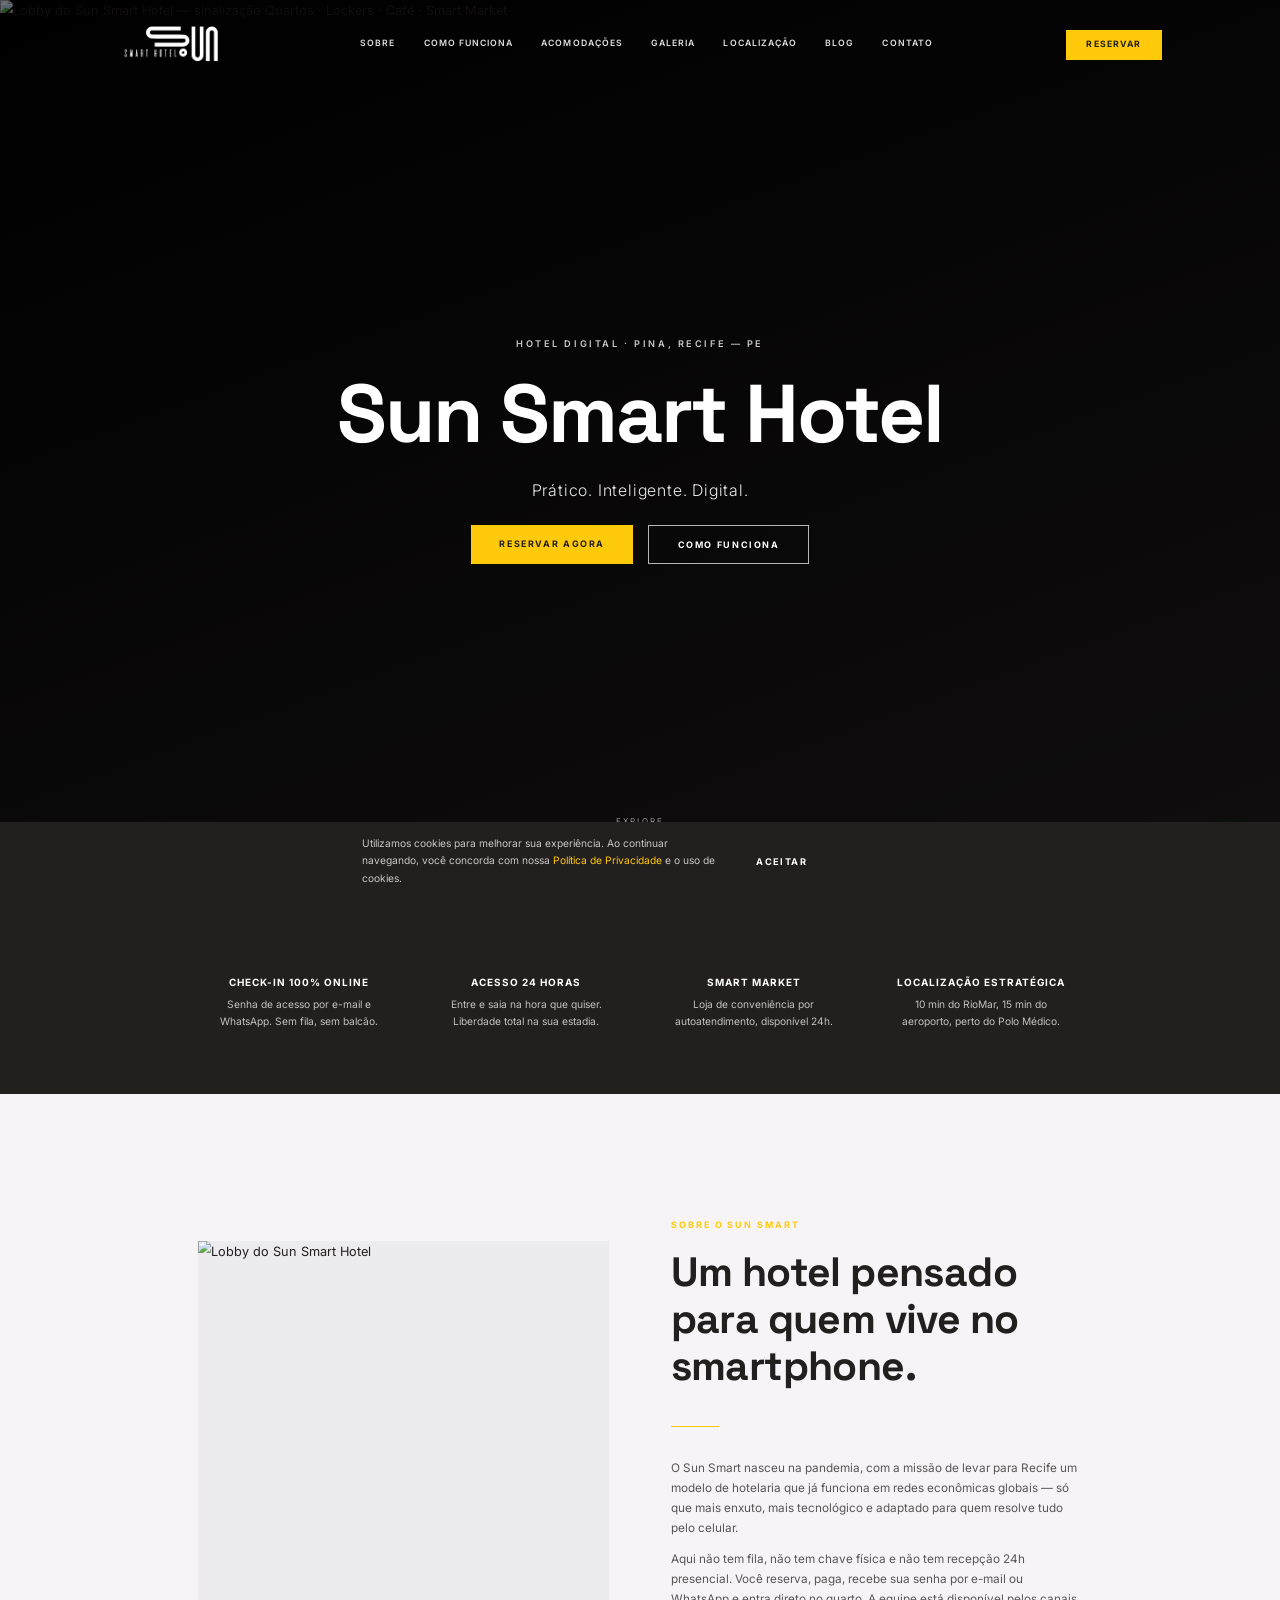
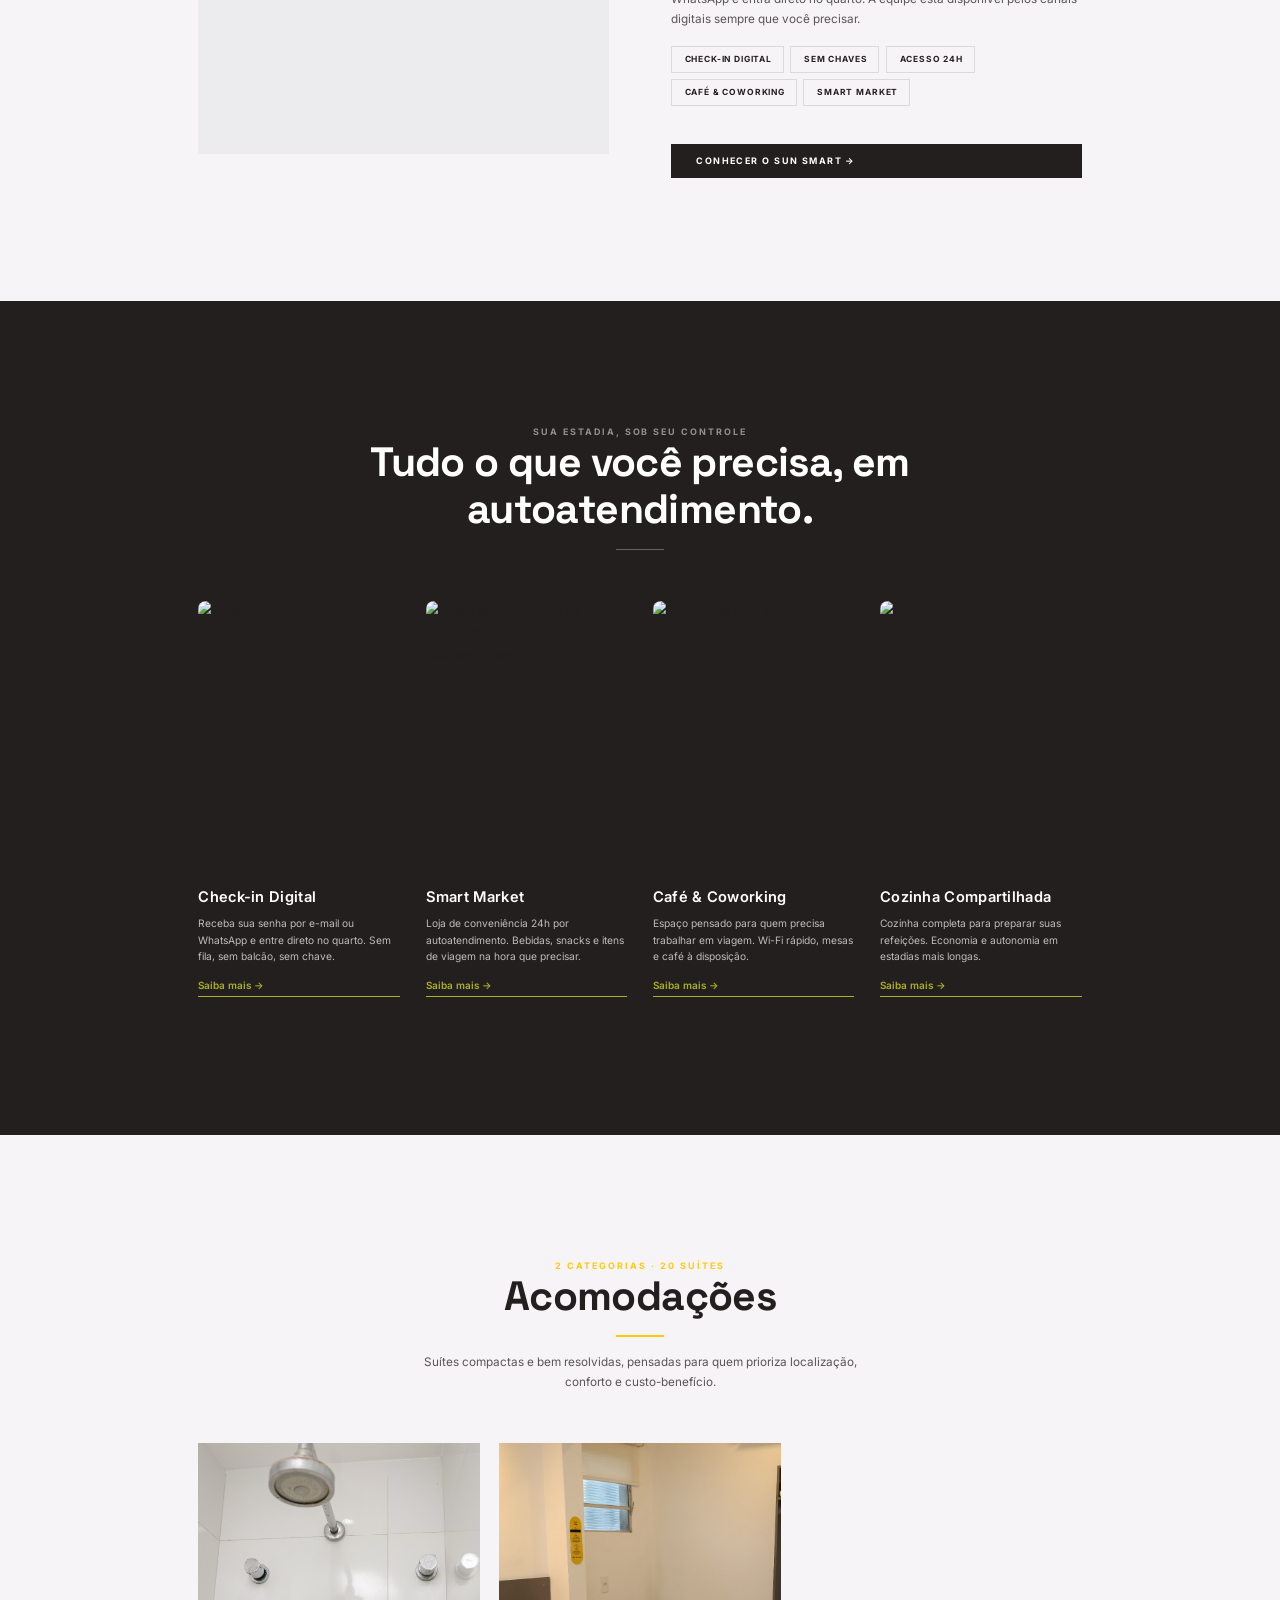
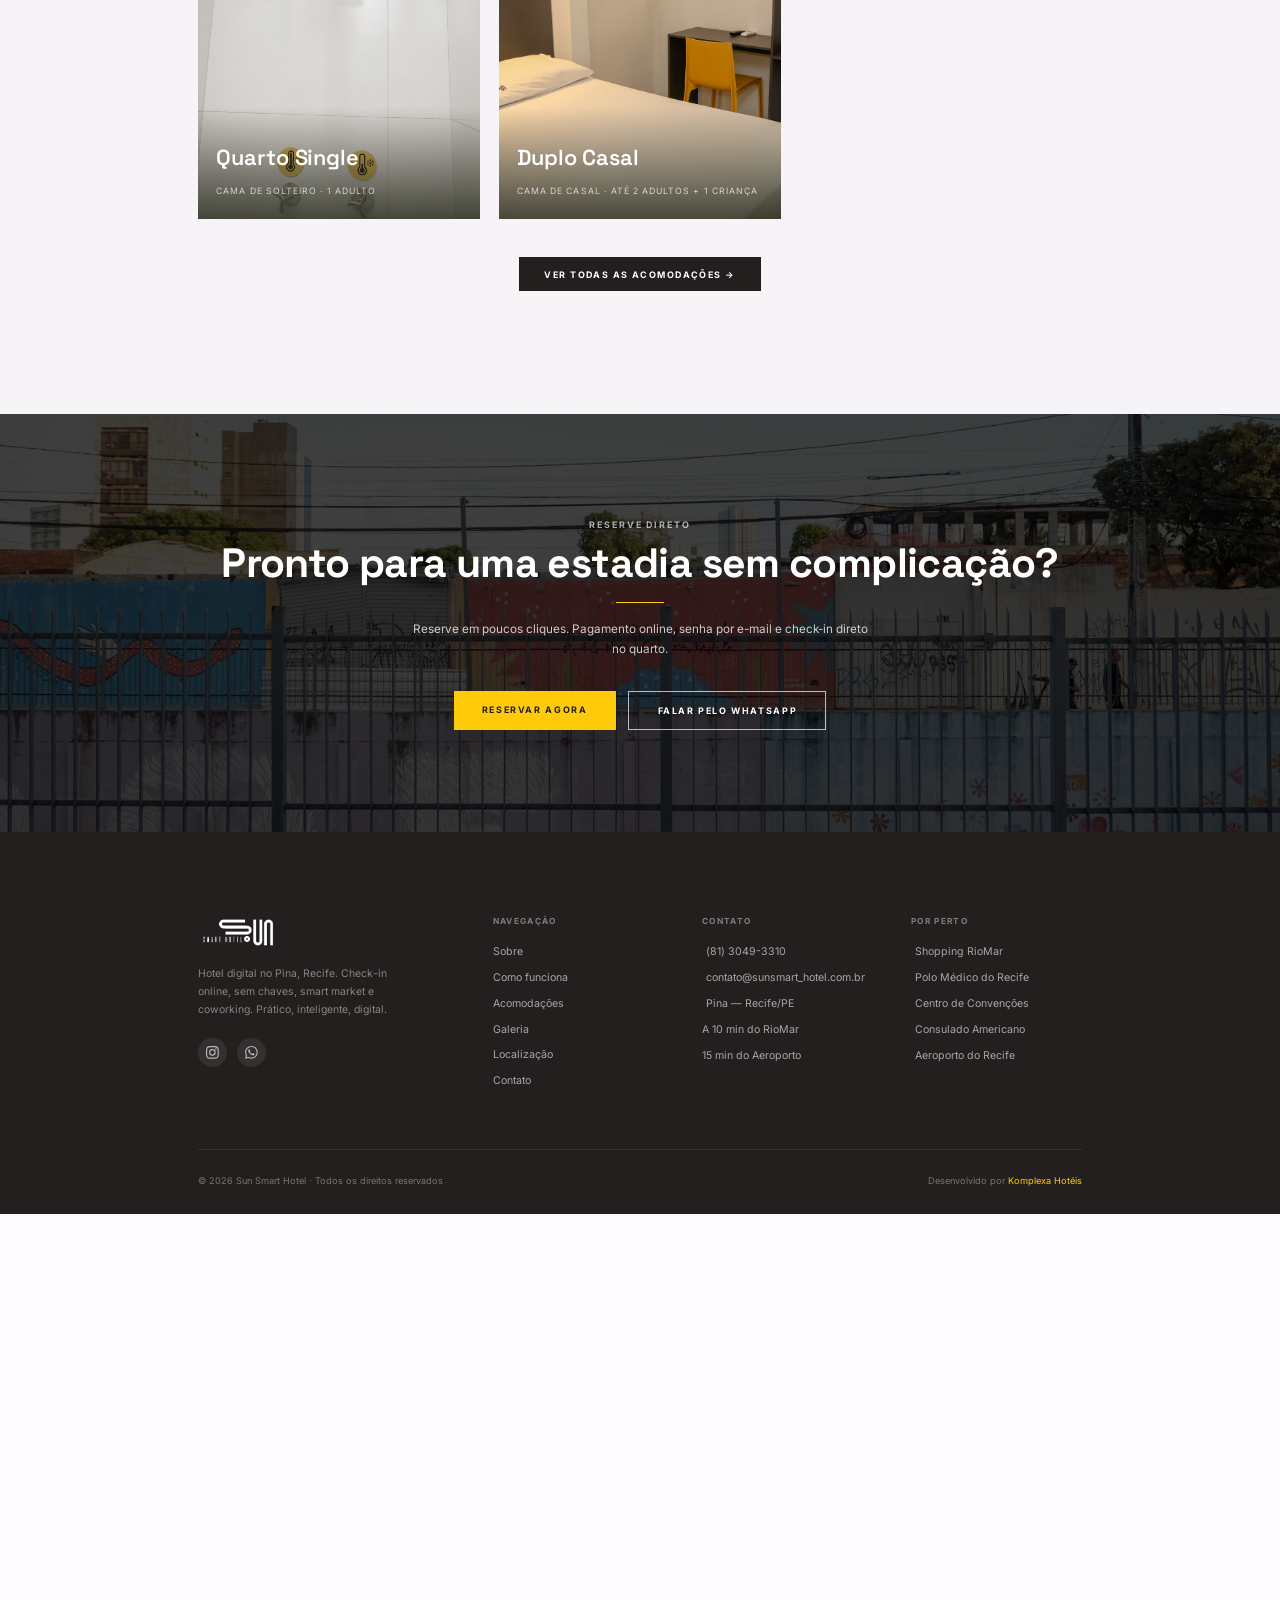
==== commit da4e328c: "content(acomodacoes): reestrutura para 2 categorias — Quarto Single + Duplo Casal - Remove categoria" ====
--- a/index.html
+++ b/index.html
@@ -237,31 +237,24 @@
   <section style="background:var(--surface)">
     <div class="container">
       <div class="sec-head c">
-        <p class="overline">3 Categorias · 20 suítes</p>
+        <p class="overline">2 Categorias · 20 suítes</p>
         <h2>Acomodações</h2>
         <div class="divider cx"></div>
         <p>Suítes compactas e bem resolvidas, pensadas para quem prioriza localização, conforto e custo-benefício.</p>
       </div>
       <div class="rp-g">
         <a href="acomodacoes/" class="rp-c">
-          <img src="assets/img/fotos/11_Quartos/IMG_4884.jpg" alt="Suíte Duplo Casal — Sun Smart Hotel" loading="lazy">
+          <img src="assets/img/quarto%20single/WhatsApp%20Image%202026-04-30%20at%2010.06.20.jpeg" alt="Quarto Single — Sun Smart Hotel" loading="lazy">
+          <div class="rp-info">
+            <h3>Quarto Single</h3>
+            <span>Cama de solteiro · 1 adulto</span>
+          </div>
+        </a>
+        <a href="acomodacoes/" class="rp-c">
+          <img src="assets/img/duplo%20casal/WhatsApp%20Image%202026-04-30%20at%2010.01.33.jpeg" alt="Suíte Duplo Casal — Sun Smart Hotel" loading="lazy">
           <div class="rp-info">
             <h3>Duplo Casal</h3>
             <span>Cama de casal · até 2 adultos + 1 criança</span>
-          </div>
-        </a>
-        <a href="acomodacoes/" class="rp-c">
-          <img src="assets/img/fotos/11_Quartos/IMG_4972.jpg" alt="Suíte Duplo Solteiros — Sun Smart Hotel" loading="lazy">
-          <div class="rp-info">
-            <h3>Duplo Solteiros</h3>
-            <span>2 camas de solteiro · até 2 adultos</span>
-          </div>
-        </a>
-        <a href="acomodacoes/" class="rp-c">
-          <img src="assets/img/fotos/11_Quartos/IMG_5036.jpg" alt="Suíte Triplo Solteiros — Sun Smart Hotel" loading="lazy">
-          <div class="rp-info">
-            <h3>Triplo Solteiros</h3>
-            <span>3 camas de solteiro · até 3 adultos</span>
           </div>
         </a>
       </div>
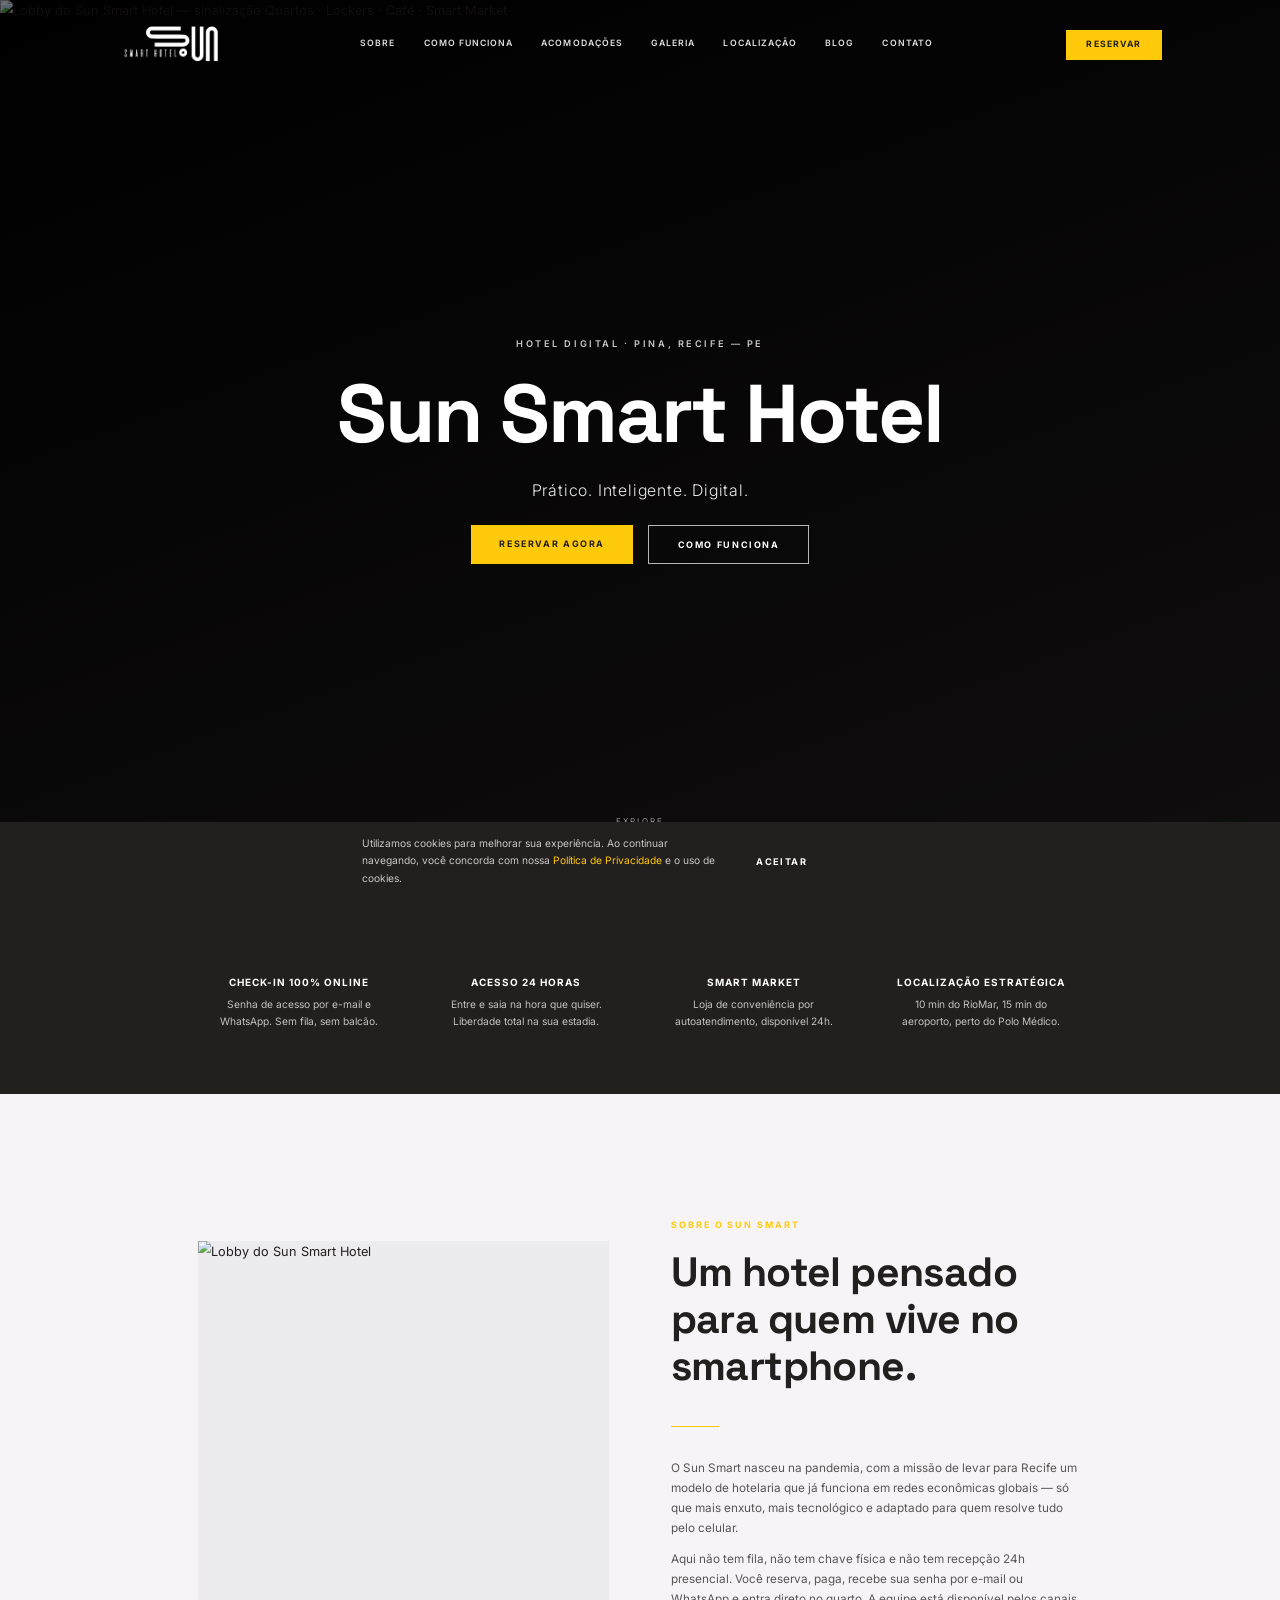
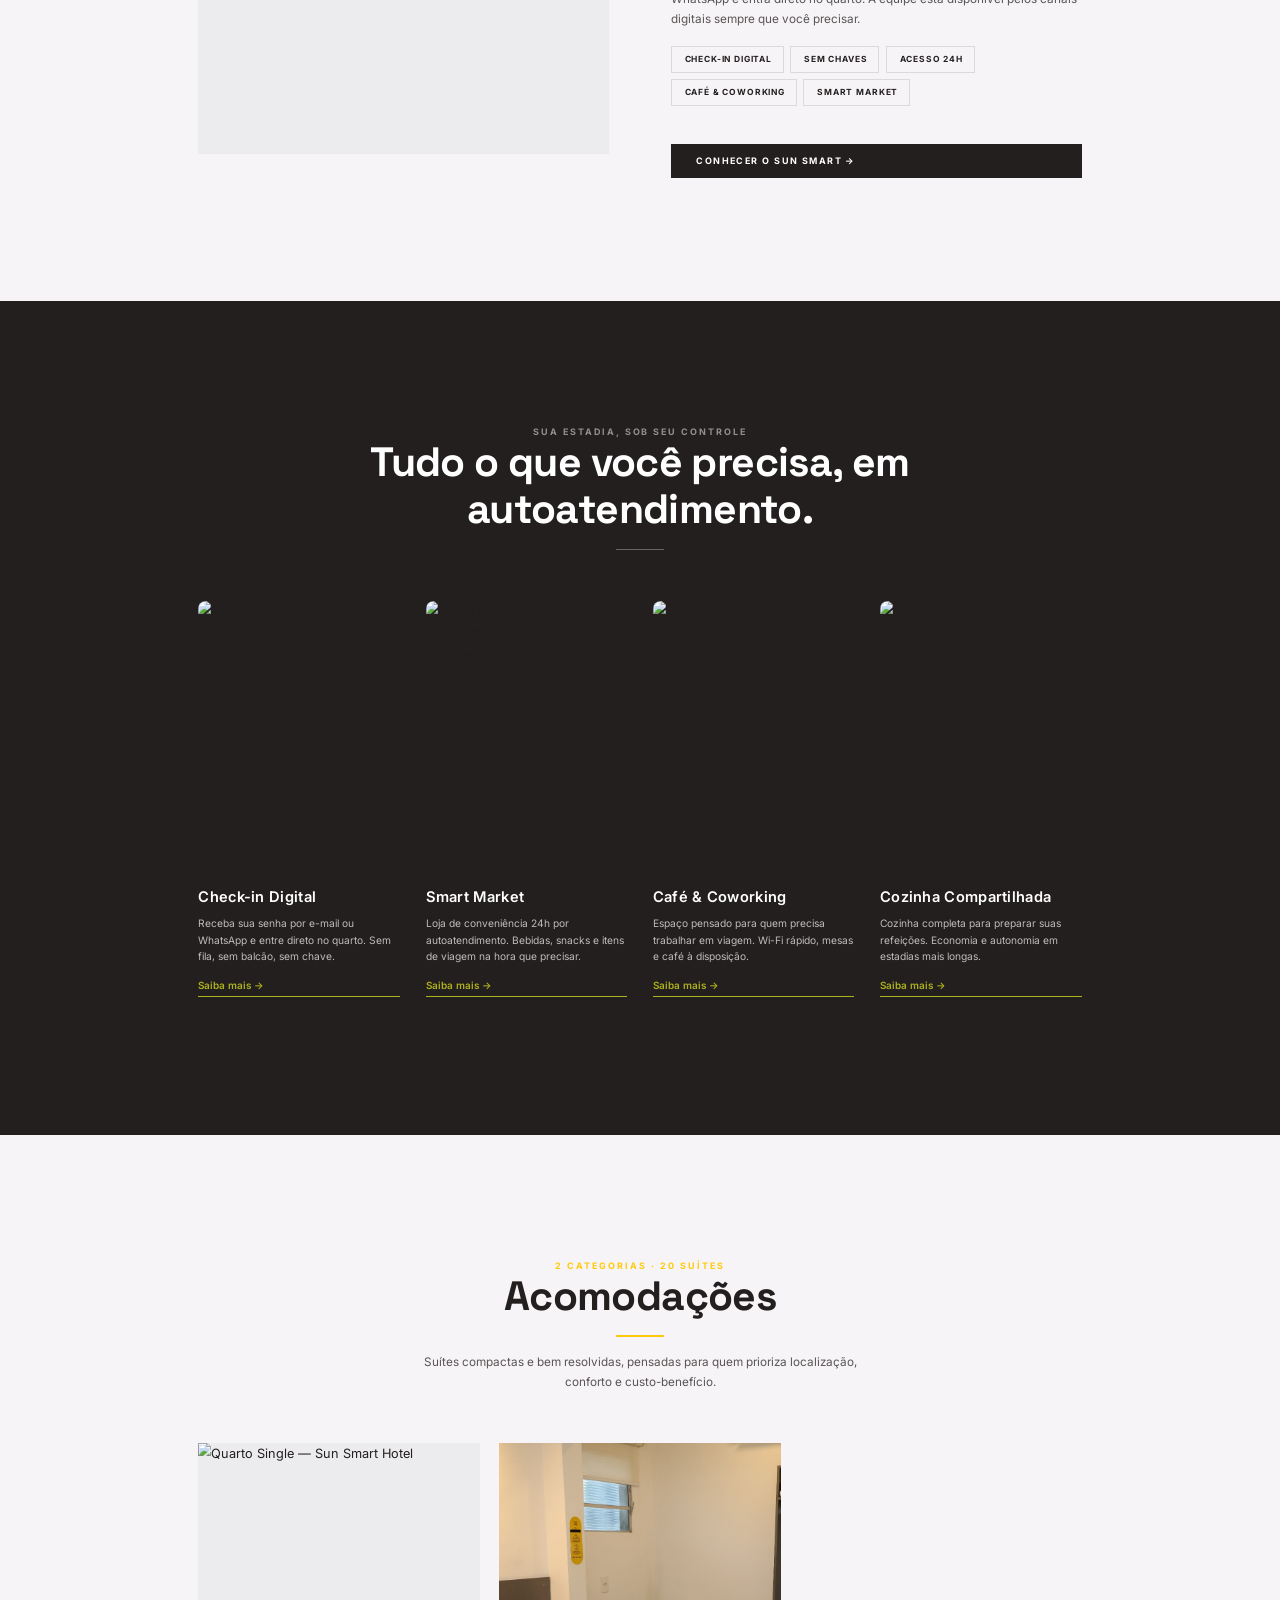
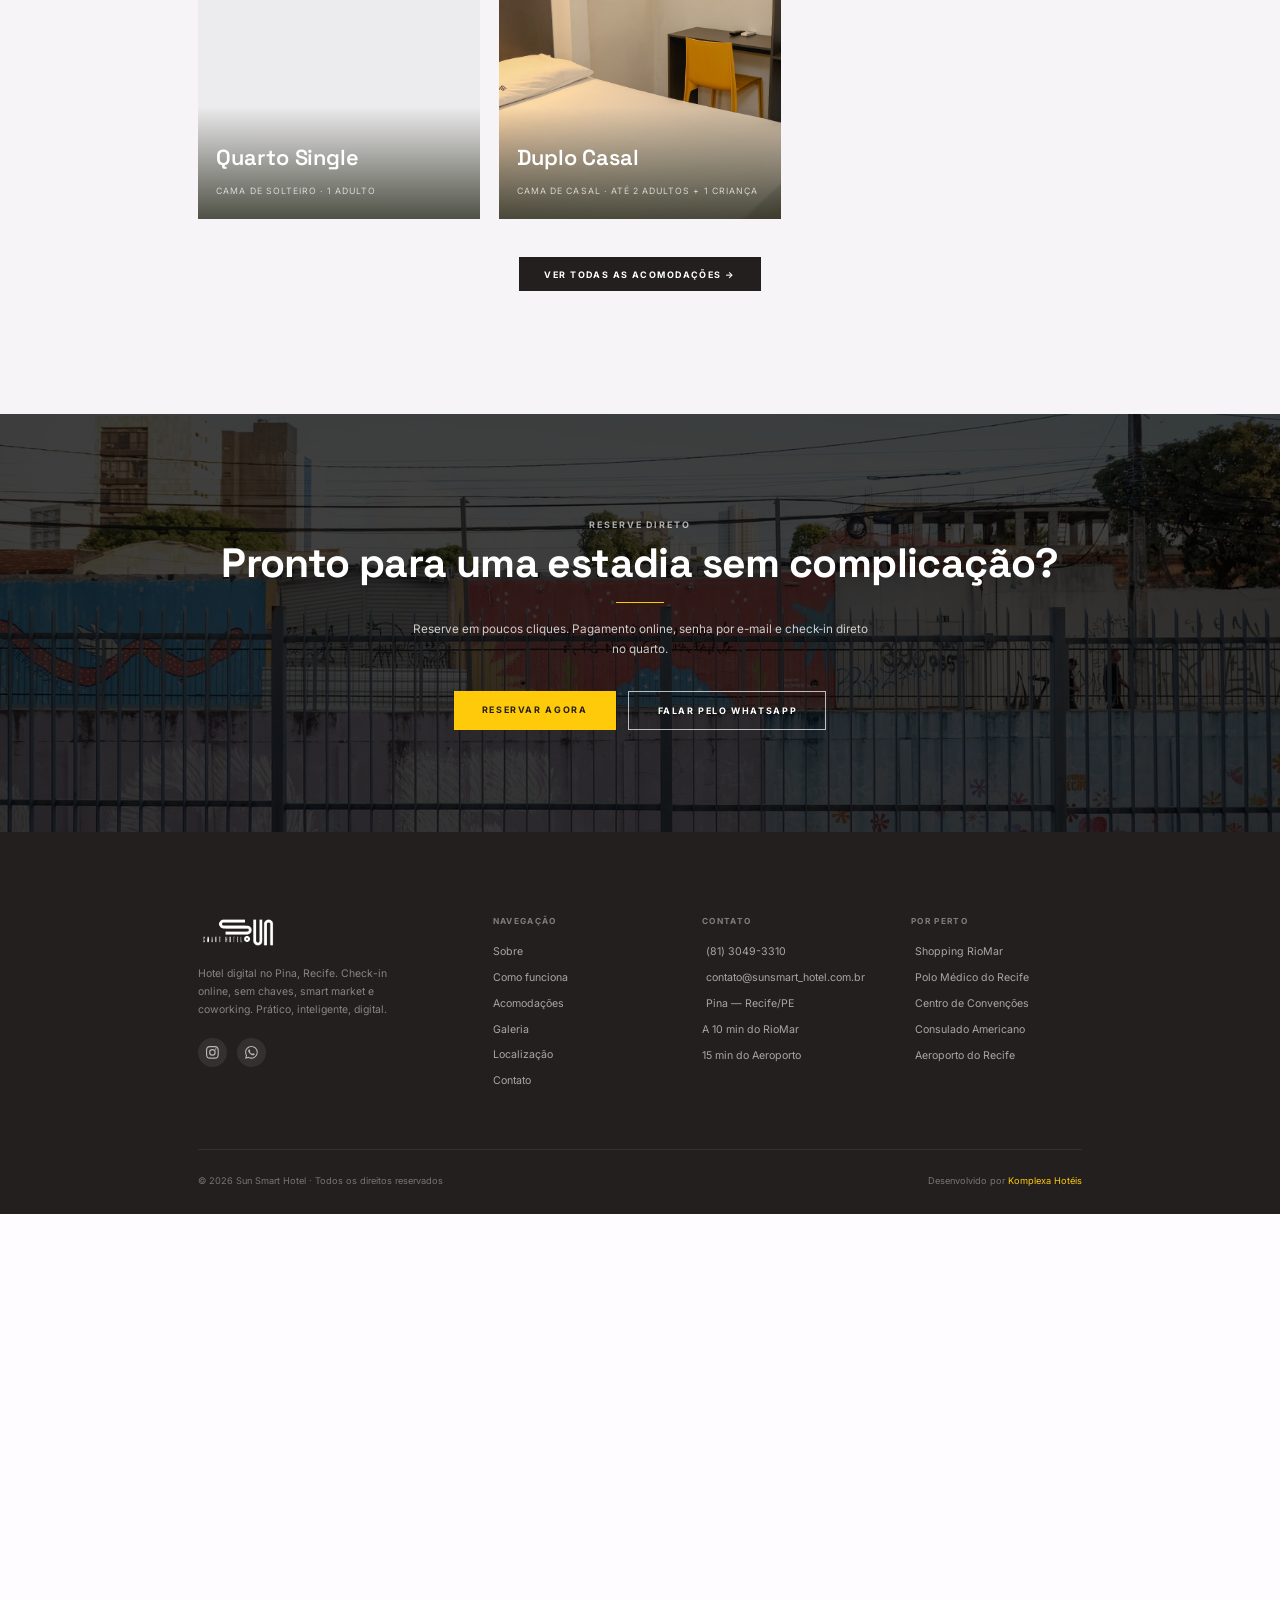
==== commit ec7be96c: "fix(acomodacoes): mantém foto original (IMG_4884.jpg) no card Quarto Single Co-Authored-By: Claude O" ====
--- a/index.html
+++ b/index.html
@@ -244,7 +244,7 @@
       </div>
       <div class="rp-g">
         <a href="acomodacoes/" class="rp-c">
-          <img src="assets/img/quarto%20single/WhatsApp%20Image%202026-04-30%20at%2010.06.20.jpeg" alt="Quarto Single — Sun Smart Hotel" loading="lazy">
+          <img src="assets/img/fotos/11_Quartos/IMG_4884.jpg" alt="Quarto Single — Sun Smart Hotel" loading="lazy">
           <div class="rp-info">
             <h3>Quarto Single</h3>
             <span>Cama de solteiro · 1 adulto</span>
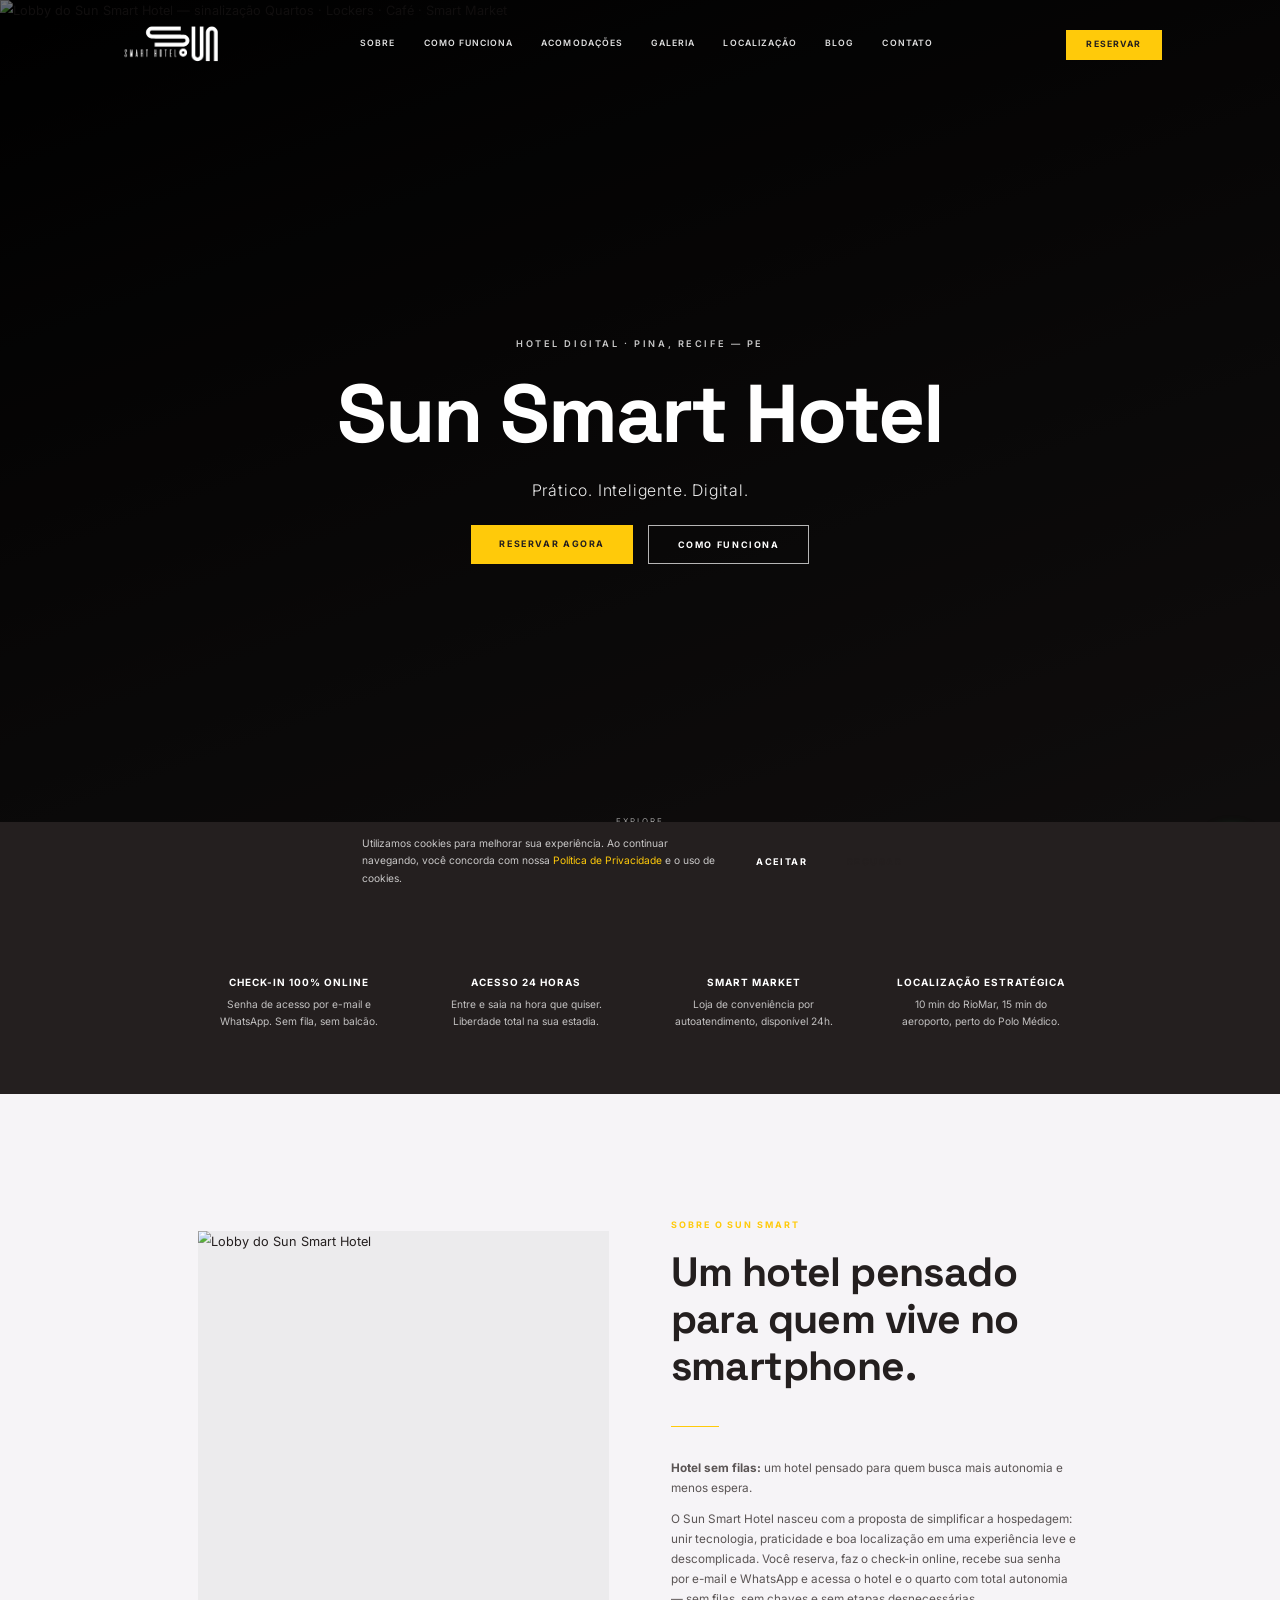
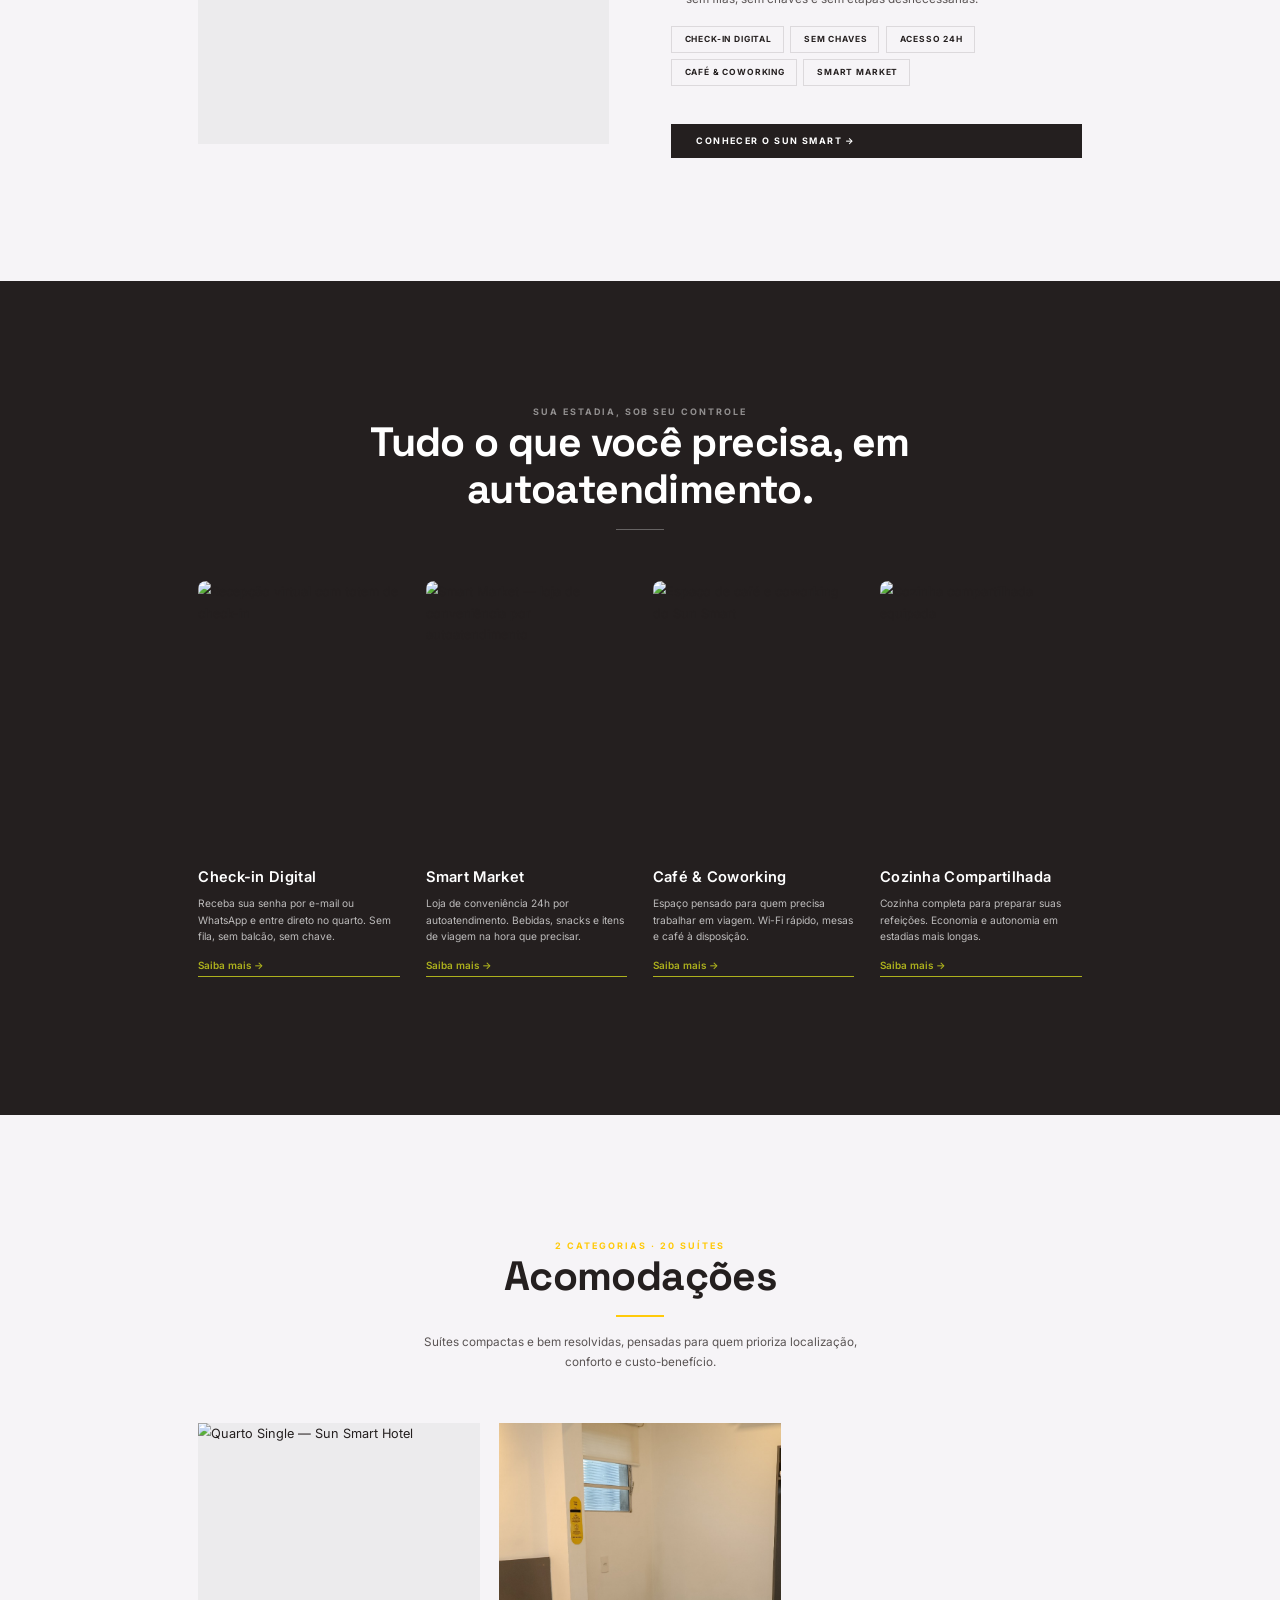
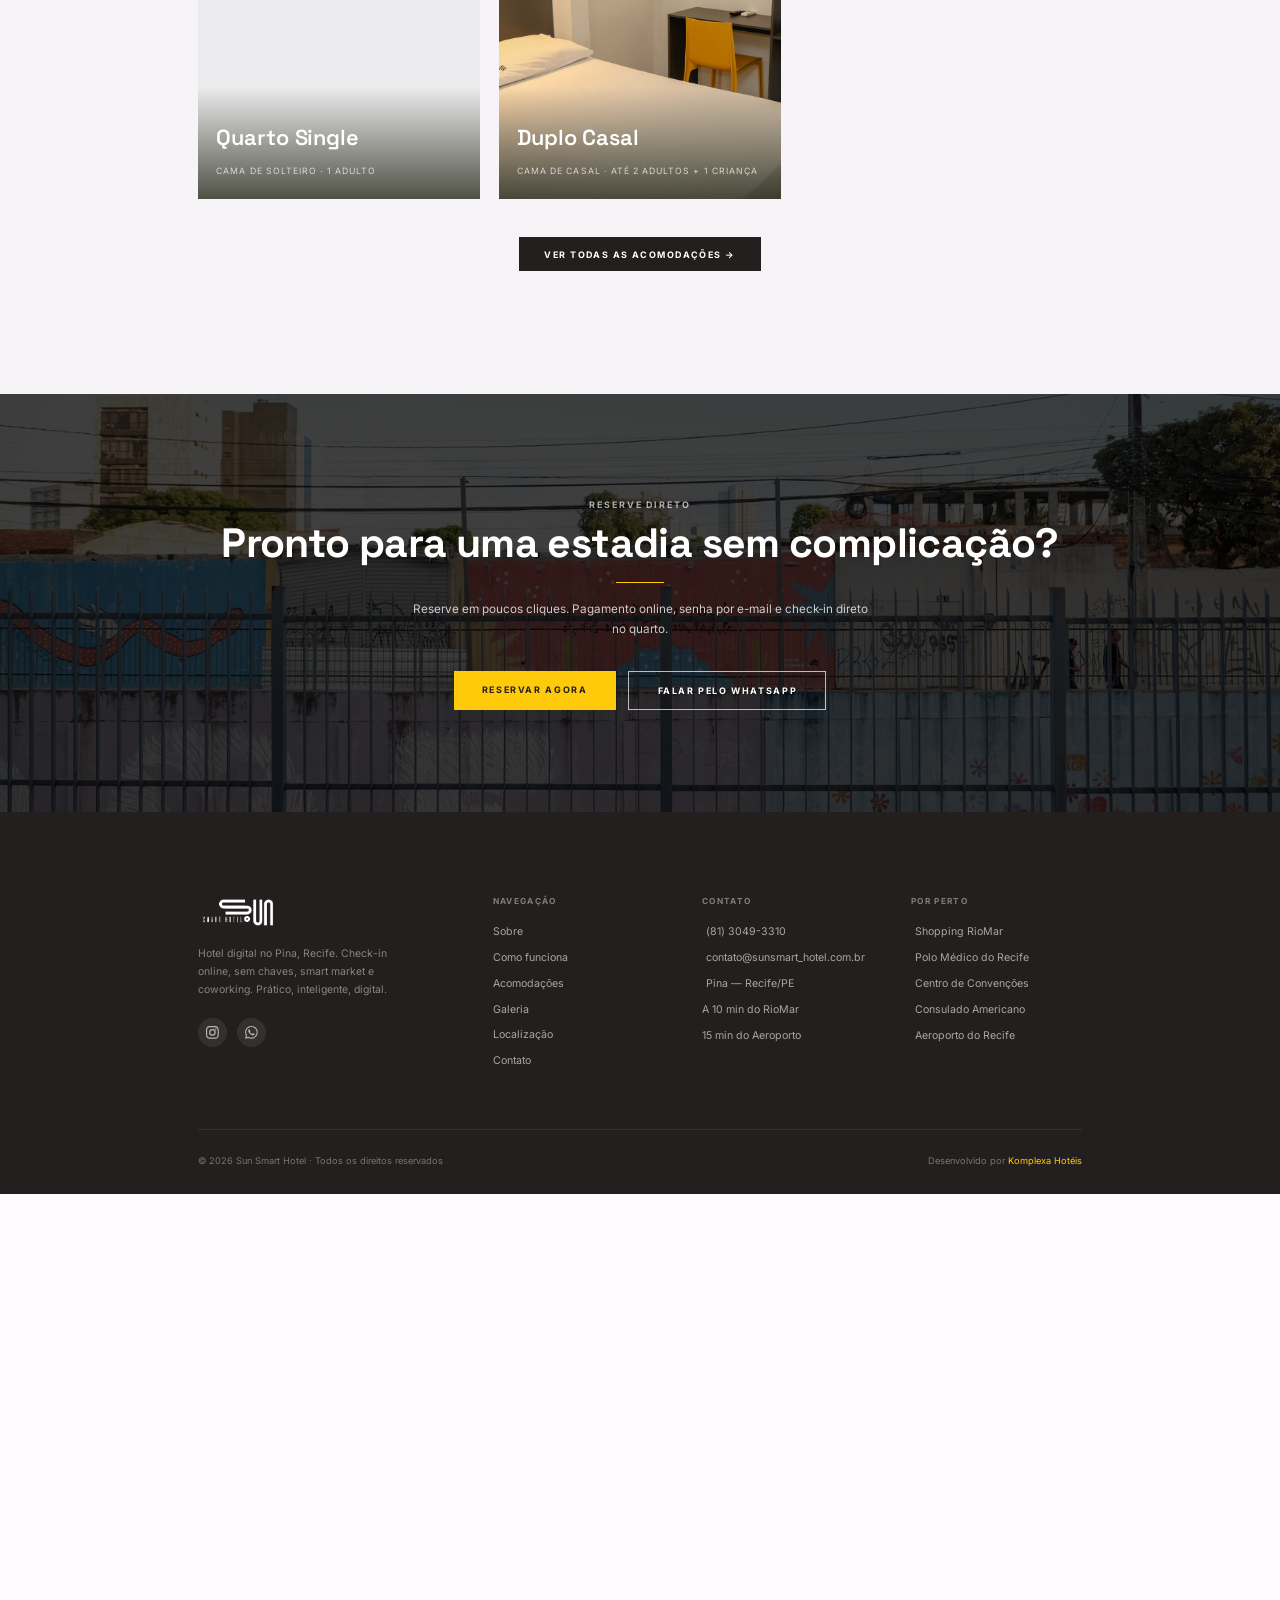
==== commit 86124e9f: "content: remove menção à pandemia/redes econômicas na home e meta tags Texto da seção 'Sobre o Sun S" ====
--- a/index.html
+++ b/index.html
@@ -165,8 +165,8 @@
           <p class="overline">Sobre o Sun Smart</p>
           <h2>Um hotel pensado para quem vive no smartphone.</h2>
           <div class="divider" style="margin:1.5rem 0"></div>
-          <p>O Sun Smart nasceu na pandemia, com a missão de levar para Recife um modelo de hotelaria que já funciona em redes econômicas globais — só que mais enxuto, mais tecnológico e adaptado para quem resolve tudo pelo celular.</p>
-          <p>Aqui não tem fila, não tem chave física e não tem recepção 24h presencial. Você reserva, paga, recebe sua senha por e-mail ou WhatsApp e entra direto no quarto. A equipe está disponível pelos canais digitais sempre que você precisar.</p>
+          <p><strong>Hotel sem filas:</strong> um hotel pensado para quem busca mais autonomia e menos espera.</p>
+          <p>O Sun Smart Hotel nasceu com a proposta de simplificar a hospedagem: unir tecnologia, praticidade e boa localização em uma experiência leve e descomplicada. Você reserva, faz o check-in online, recebe sua senha por e-mail e WhatsApp e acessa o hotel e o quarto com total autonomia — sem filas, sem chaves e sem etapas desnecessárias.</p>
           <div class="badges">
             <span class="badge"><i class="ph-thin ph-device-mobile"></i> Check-in Digital</span>
             <span class="badge"><i class="ph-thin ph-key"></i> Sem Chaves</span>
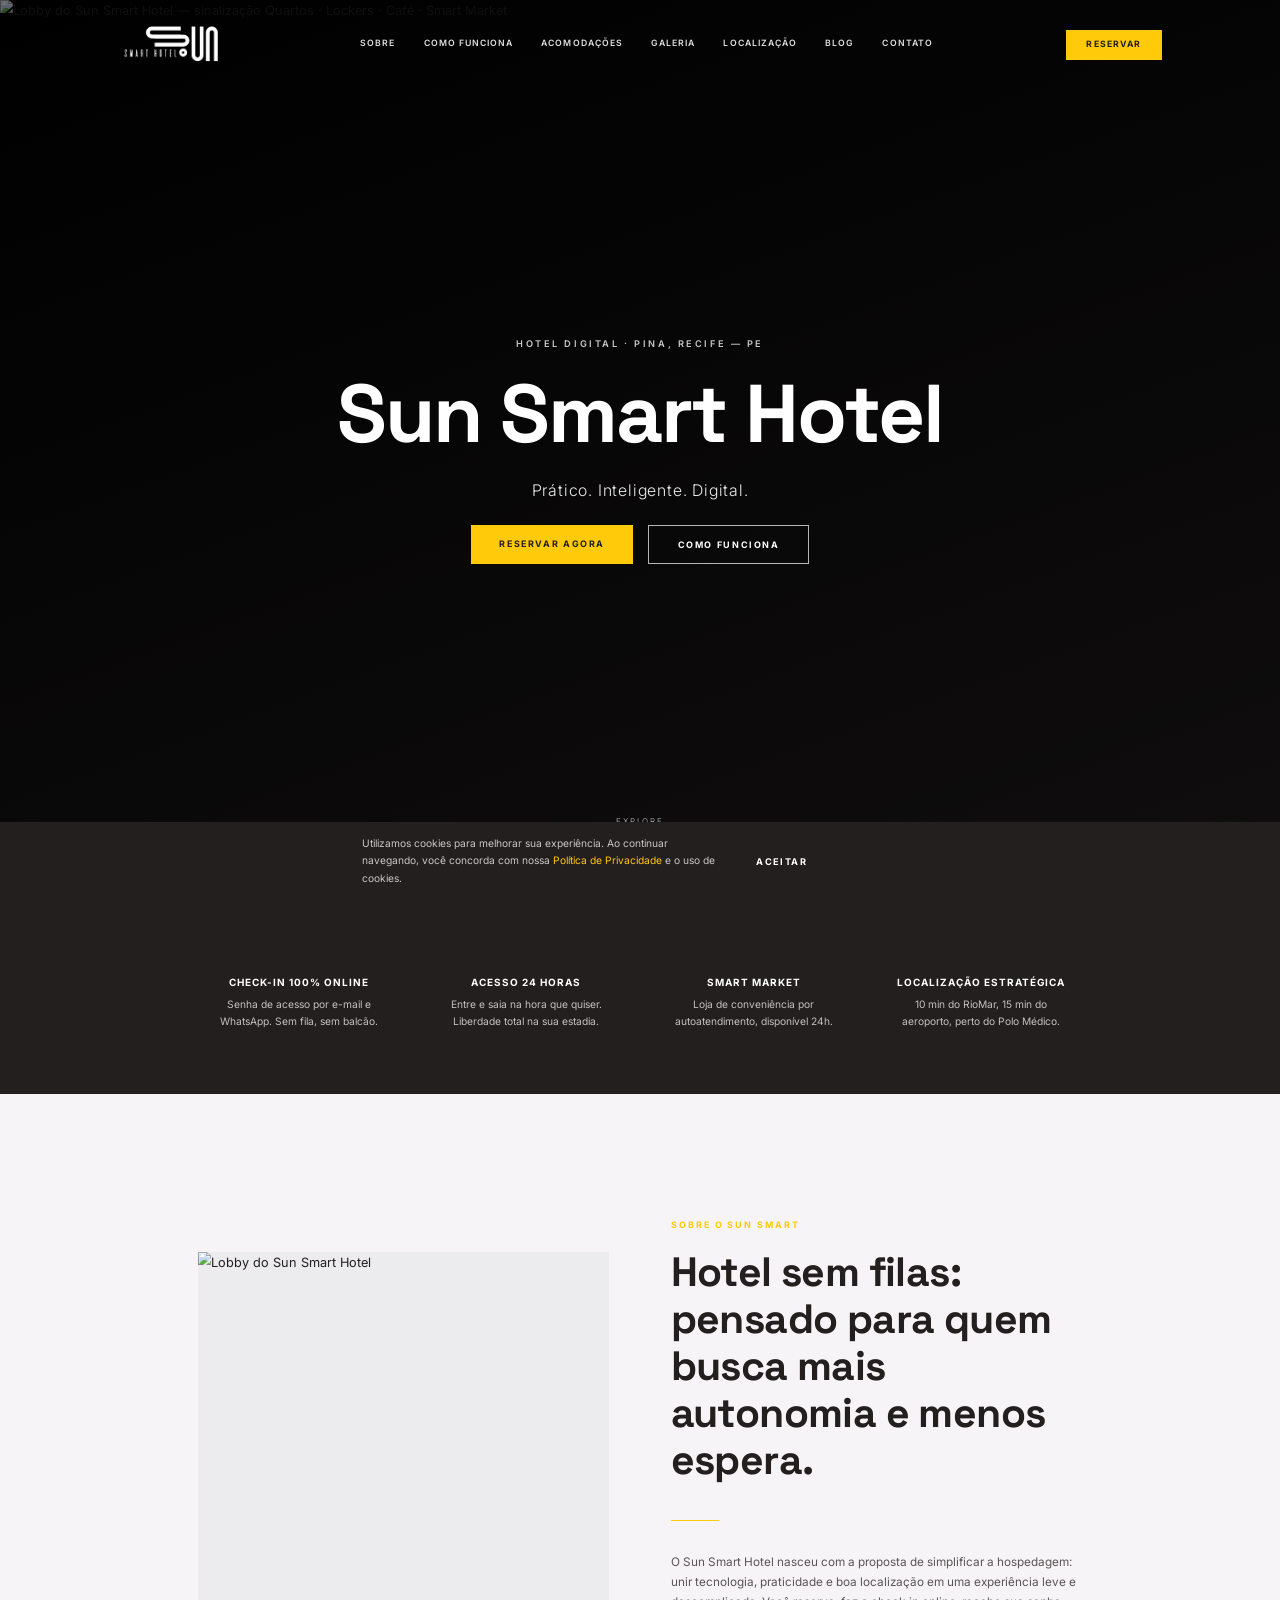
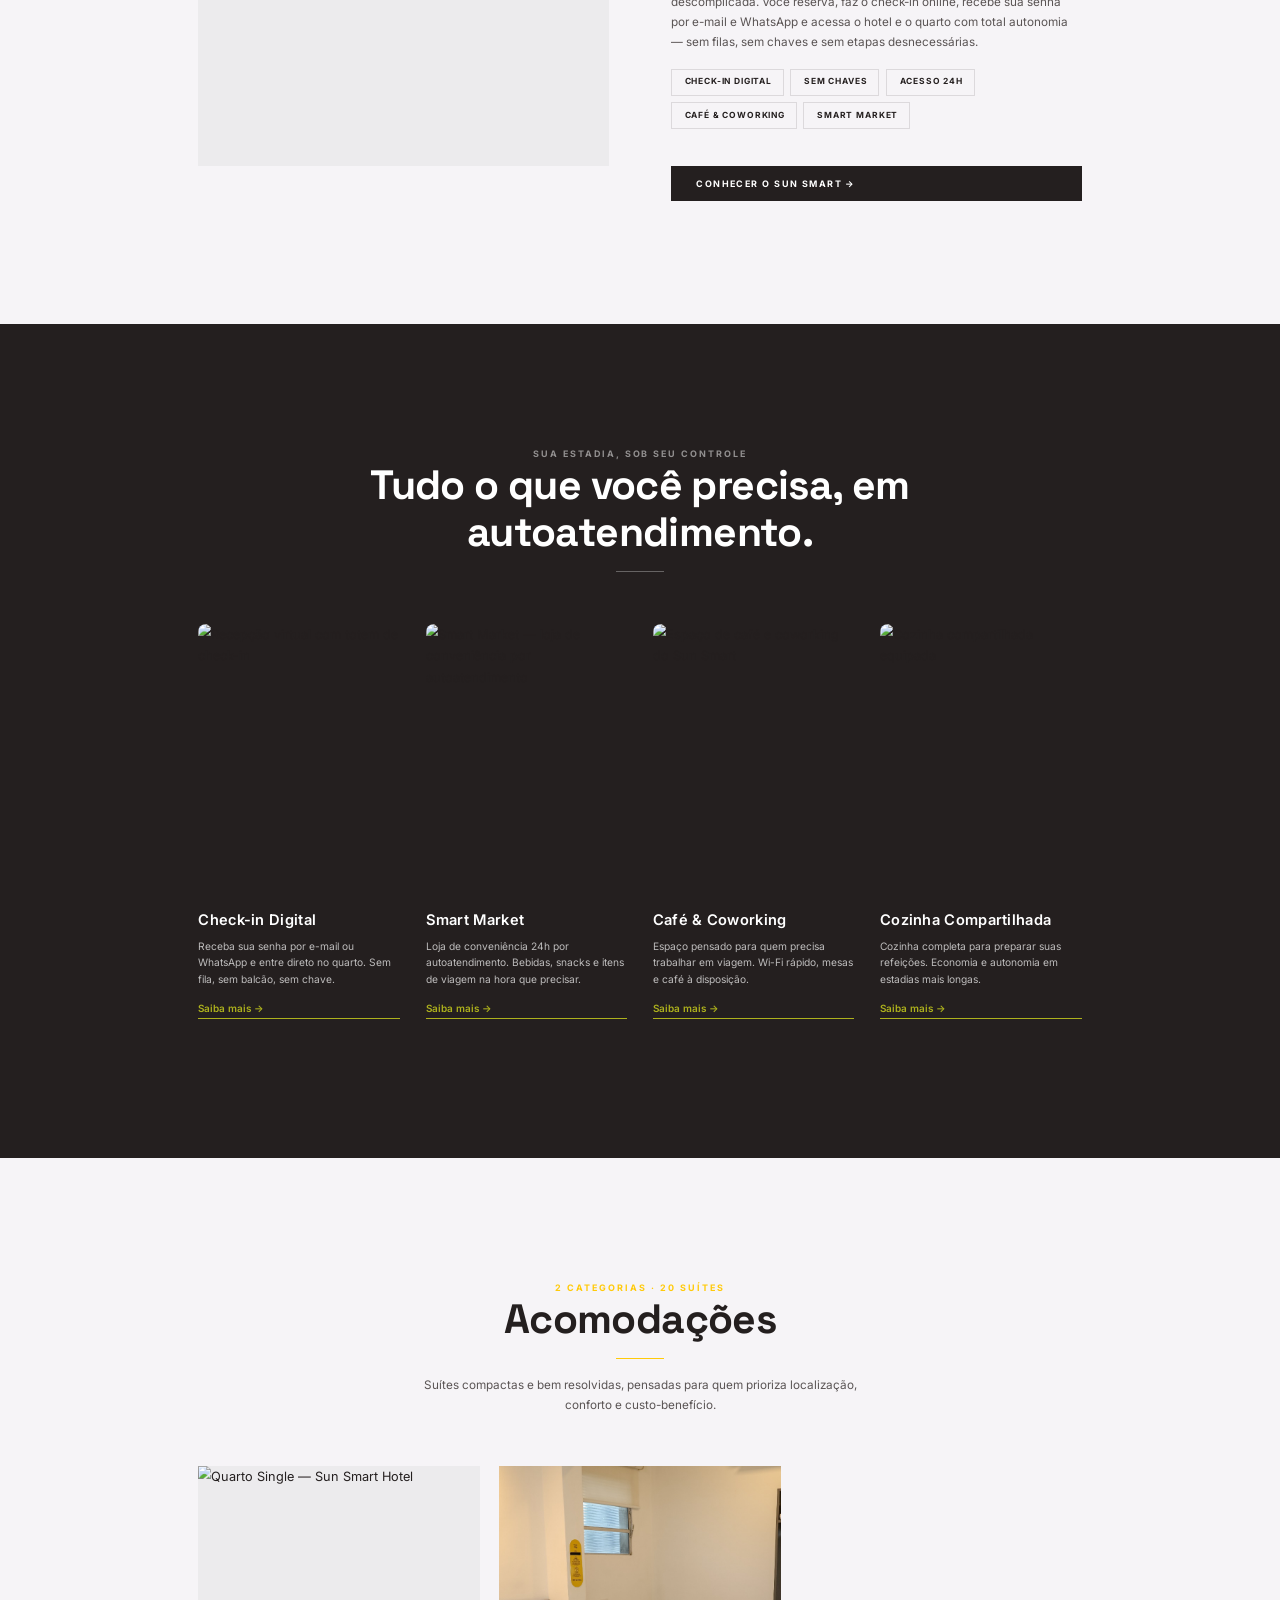
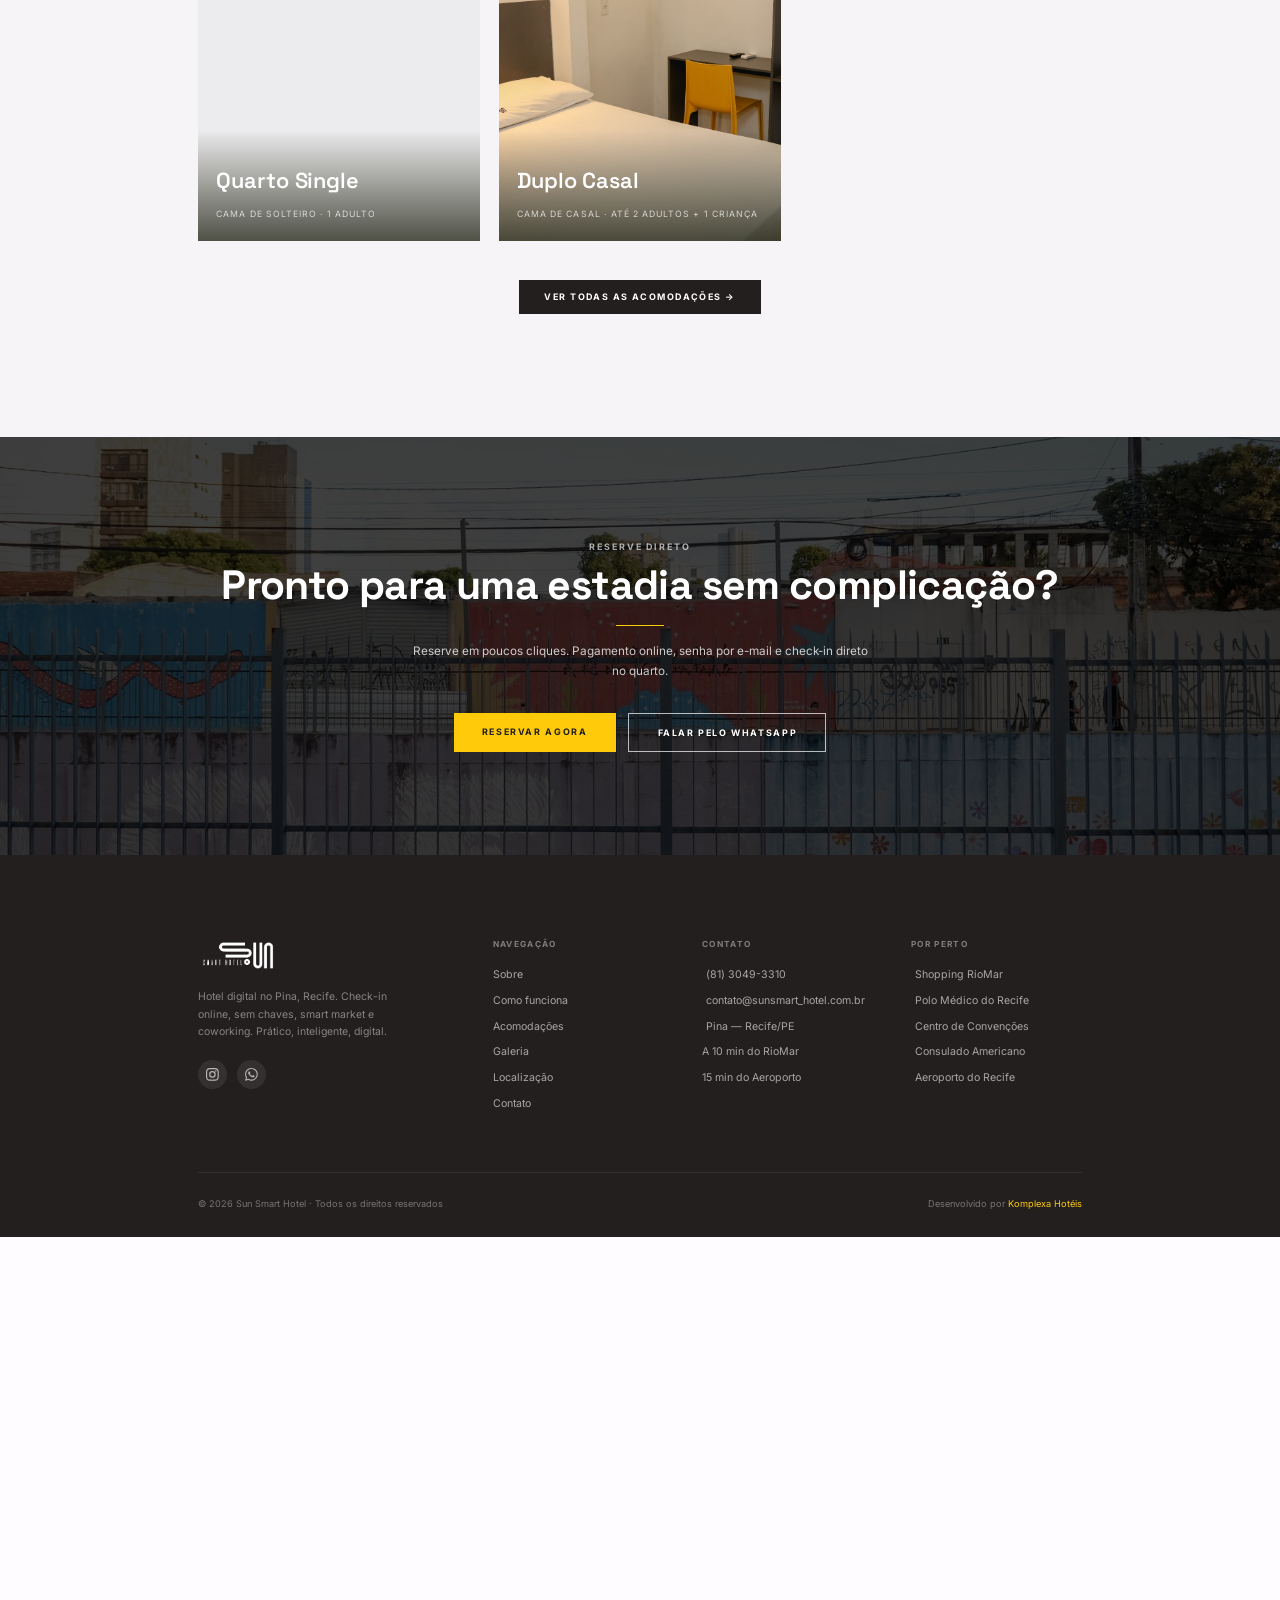
==== commit e2fbe380: "content(home): promove "Hotel sem filas" a título da seção Sobre Co-Authored-By: Claude Opus 4.7 (1M" ====
--- a/index.html
+++ b/index.html
@@ -2,6 +2,13 @@
 <html lang="pt-BR">
 
 <head>
+  <!-- Google Tag Manager -->
+  <script>(function(w,d,s,l,i){w[l]=w[l]||[];w[l].push({'gtm.start':
+  new Date().getTime(),event:'gtm.js'});var f=d.getElementsByTagName(s)[0],
+  j=d.createElement(s),dl=l!='dataLayer'?'&l='+l:'';j.async=true;j.src=
+  'https://www.googletagmanager.com/gtm.js?id='+i+dl;f.parentNode.insertBefore(j,f);
+  })(window,document,'script','dataLayer','GTM-W2HF8VDV');</script>
+  <!-- End Google Tag Manager -->
   <meta charset="UTF-8">
   <meta name="viewport" content="width=device-width, initial-scale=1.0">
   <link rel="icon" type="image/png" sizes="192x192" href="favicon.png">
@@ -67,7 +74,10 @@
 </head>
 
 <body>
-
+  <!-- Google Tag Manager (noscript) -->
+  <noscript><iframe src="https://www.googletagmanager.com/ns.html?id=GTM-W2HF8VDV"
+  height="0" width="0" style="display:none;visibility:hidden"></iframe></noscript>
+  <!-- End Google Tag Manager (noscript) -->
   <!-- GTM BODY -->
   <!-- Inserir GTM quando disponível -->
 
@@ -163,9 +173,8 @@
         </div>
         <div class="ab-txt">
           <p class="overline">Sobre o Sun Smart</p>
-          <h2>Um hotel pensado para quem vive no smartphone.</h2>
+          <h2>Hotel sem filas: pensado para quem busca mais autonomia e menos espera.</h2>
           <div class="divider" style="margin:1.5rem 0"></div>
-          <p><strong>Hotel sem filas:</strong> um hotel pensado para quem busca mais autonomia e menos espera.</p>
           <p>O Sun Smart Hotel nasceu com a proposta de simplificar a hospedagem: unir tecnologia, praticidade e boa localização em uma experiência leve e descomplicada. Você reserva, faz o check-in online, recebe sua senha por e-mail e WhatsApp e acessa o hotel e o quarto com total autonomia — sem filas, sem chaves e sem etapas desnecessárias.</p>
           <div class="badges">
             <span class="badge"><i class="ph-thin ph-device-mobile"></i> Check-in Digital</span>
